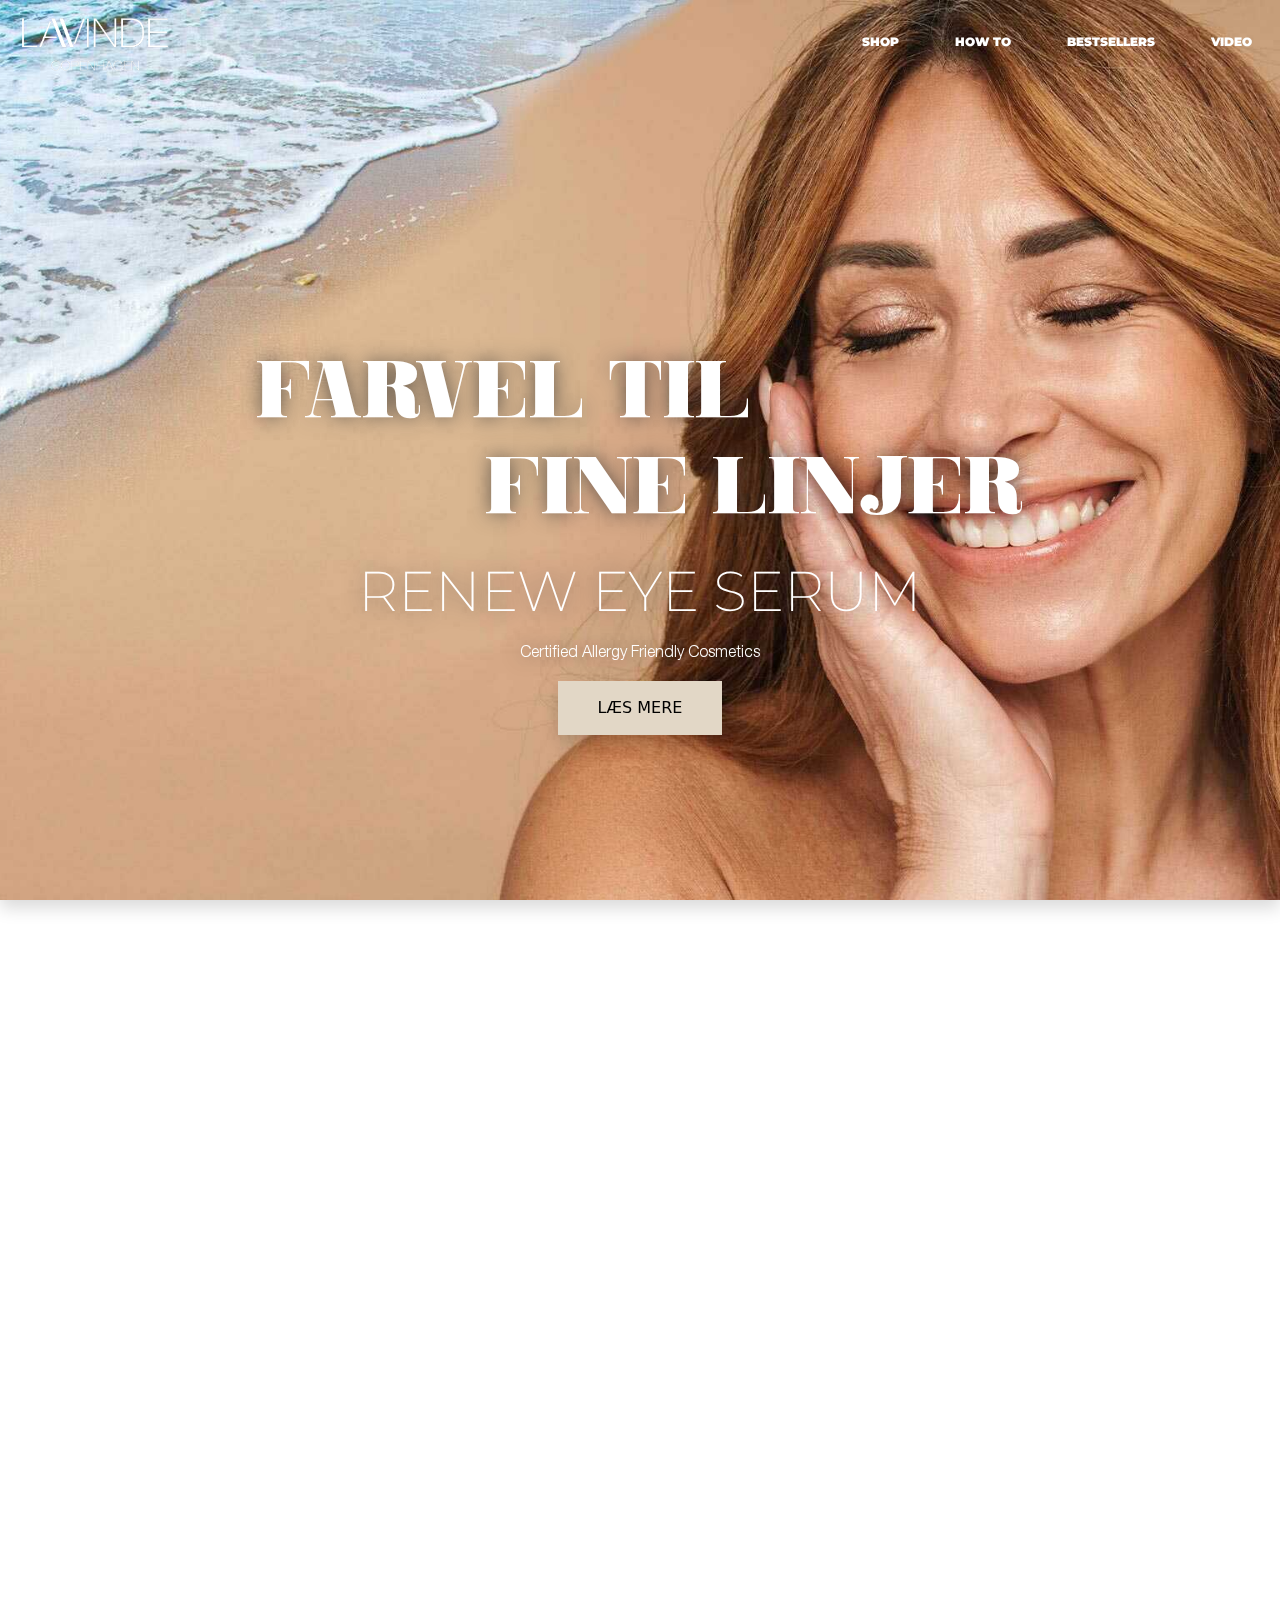
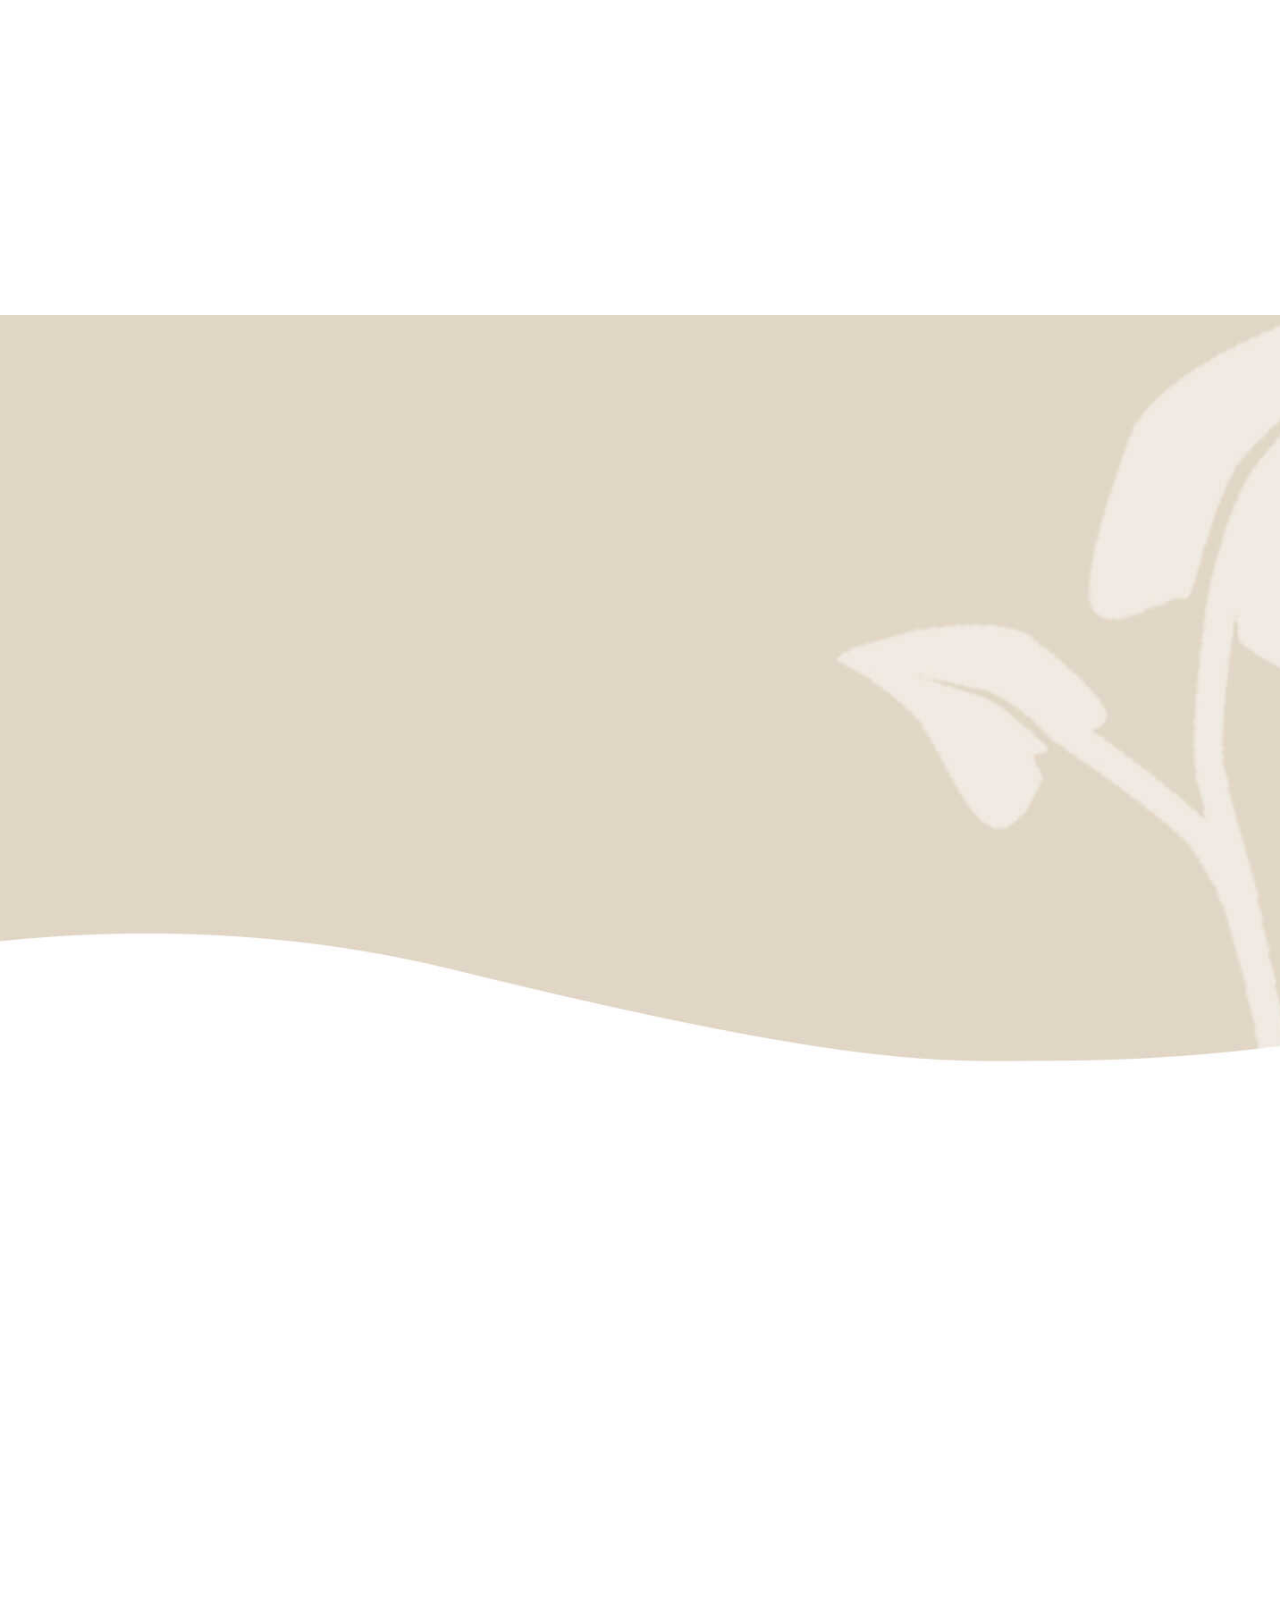
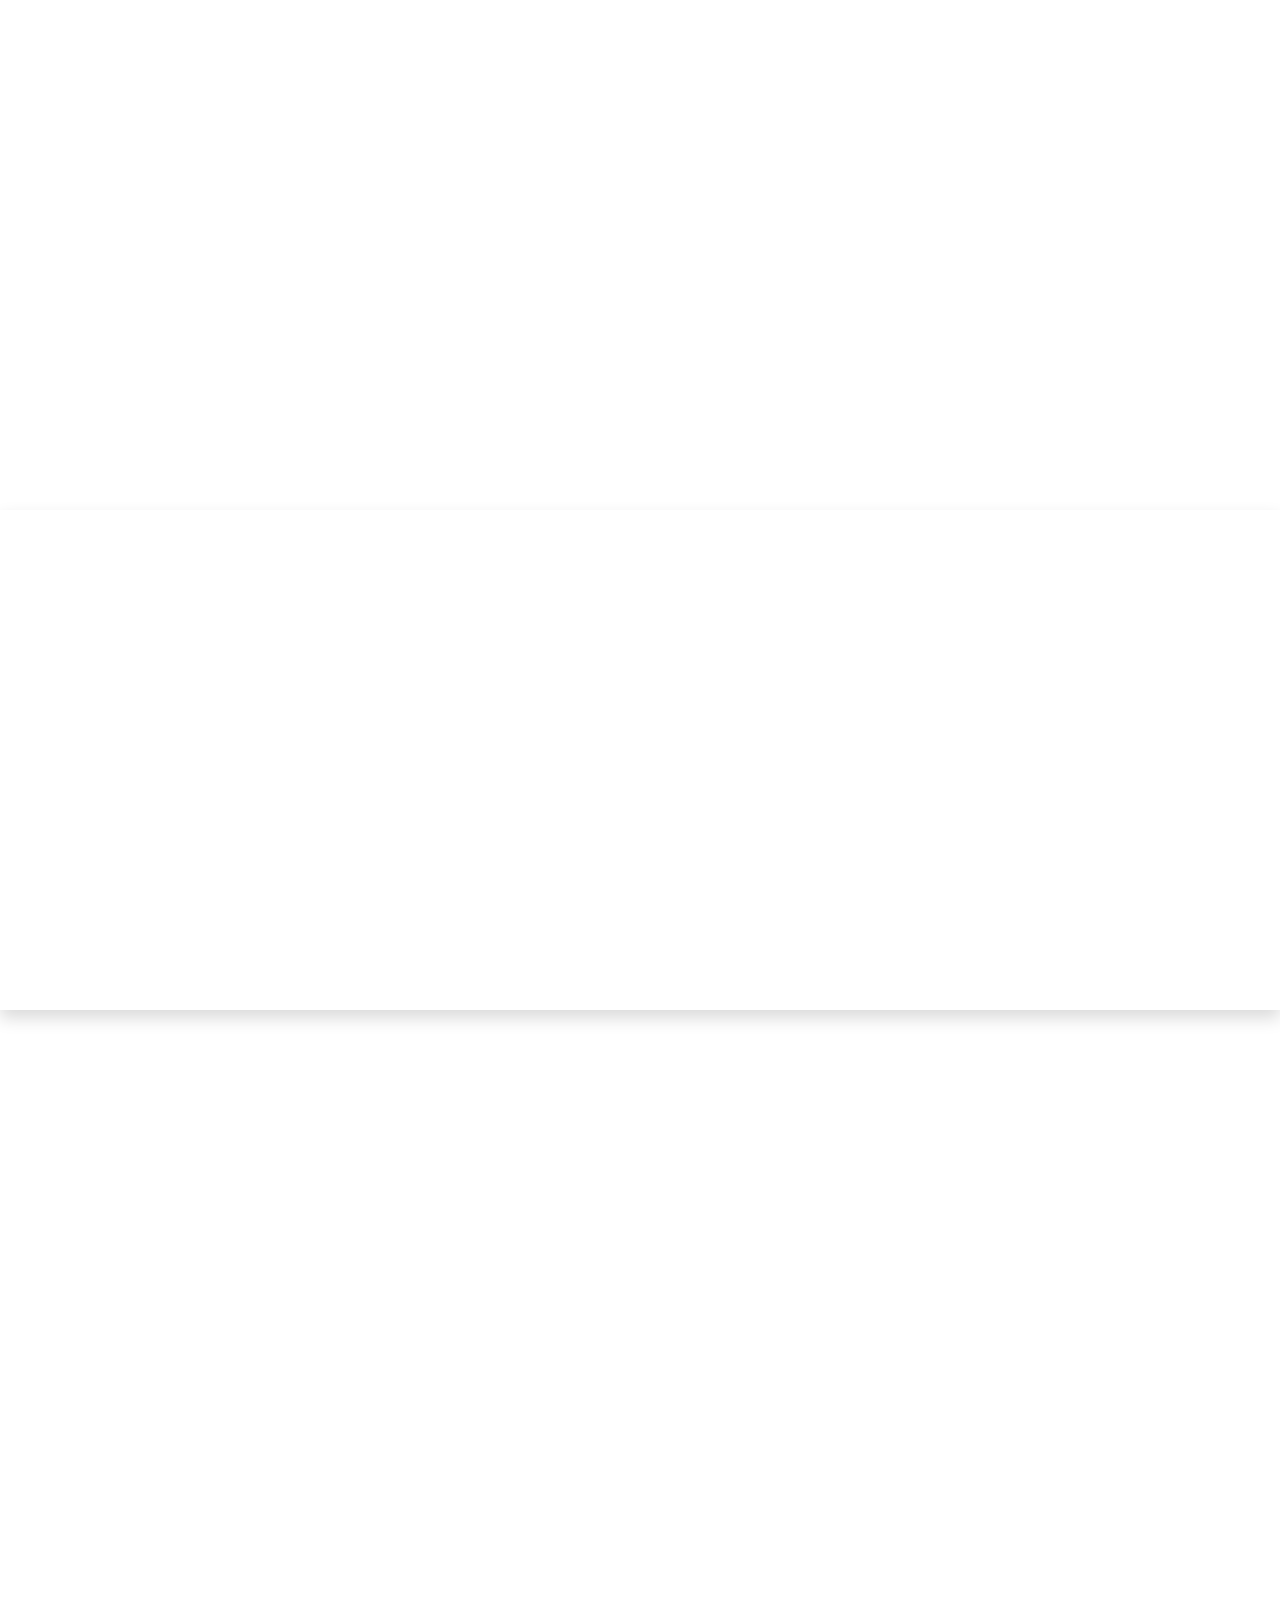
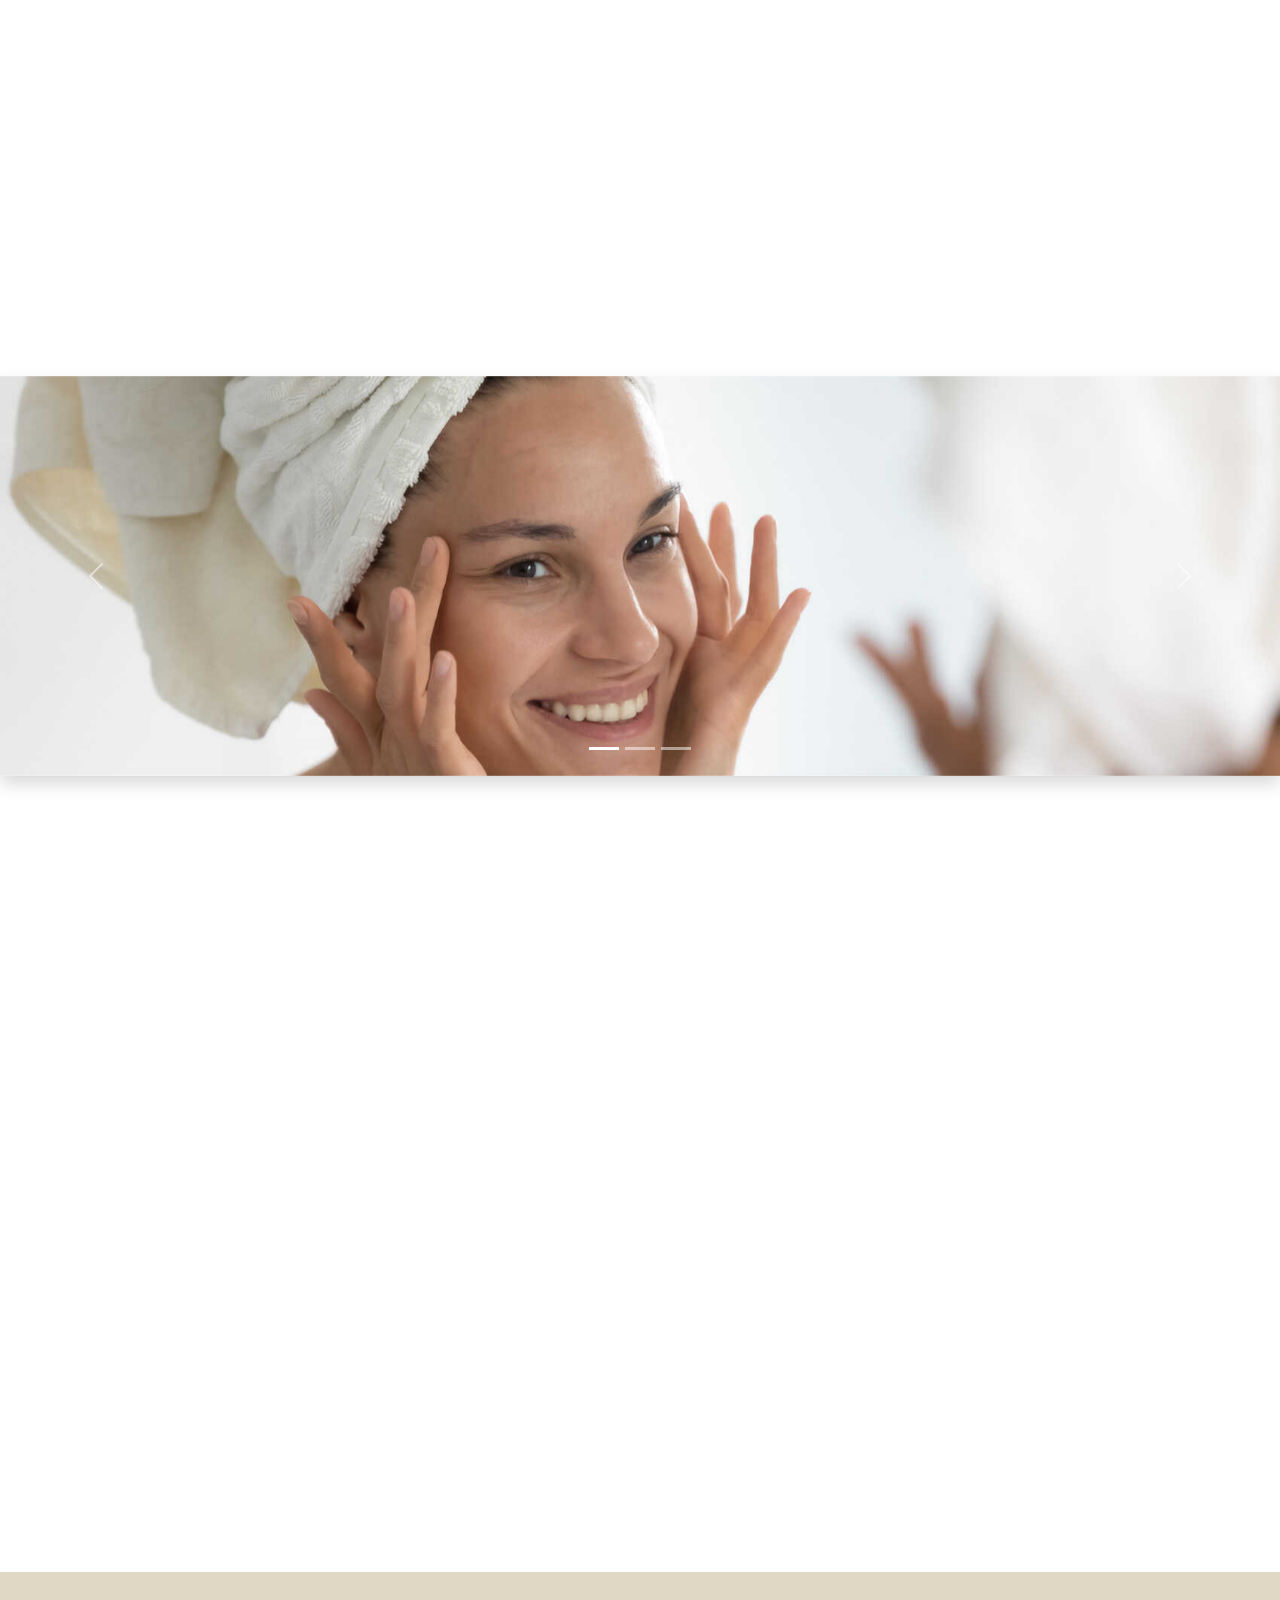
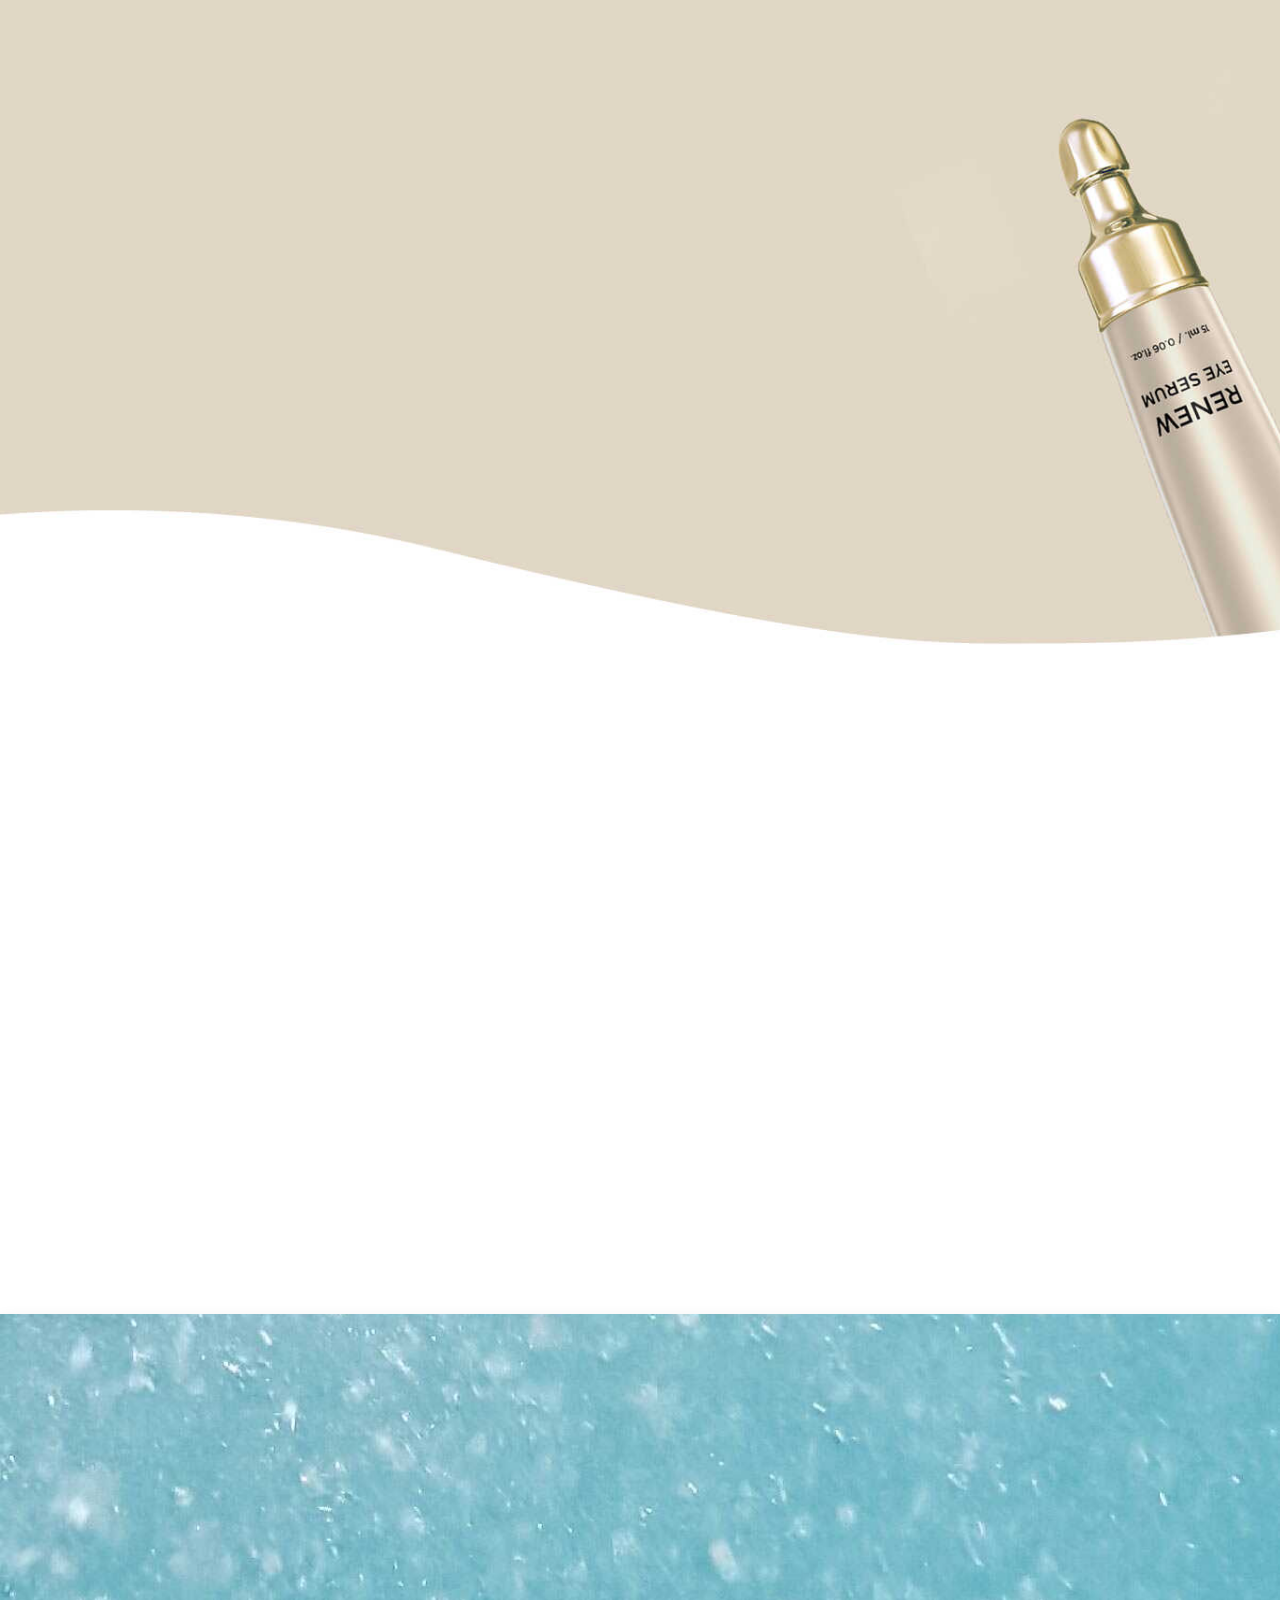
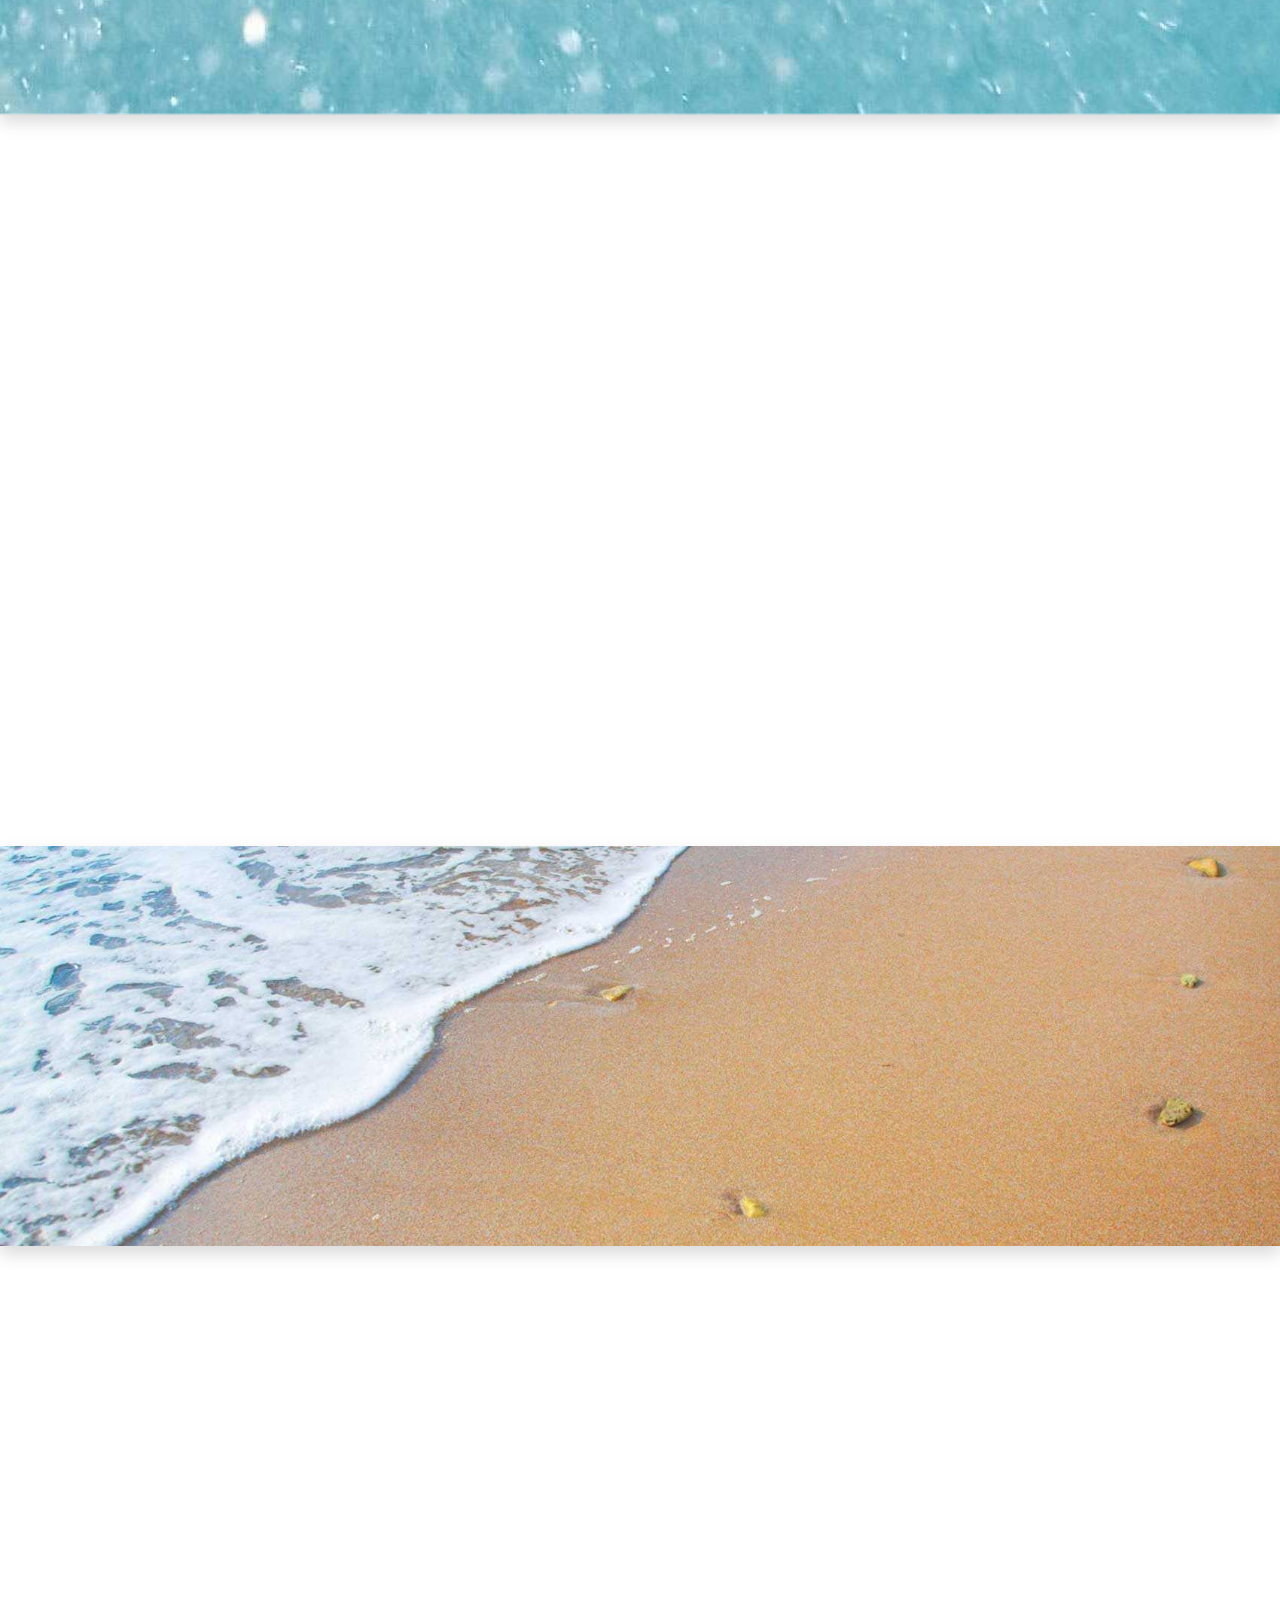
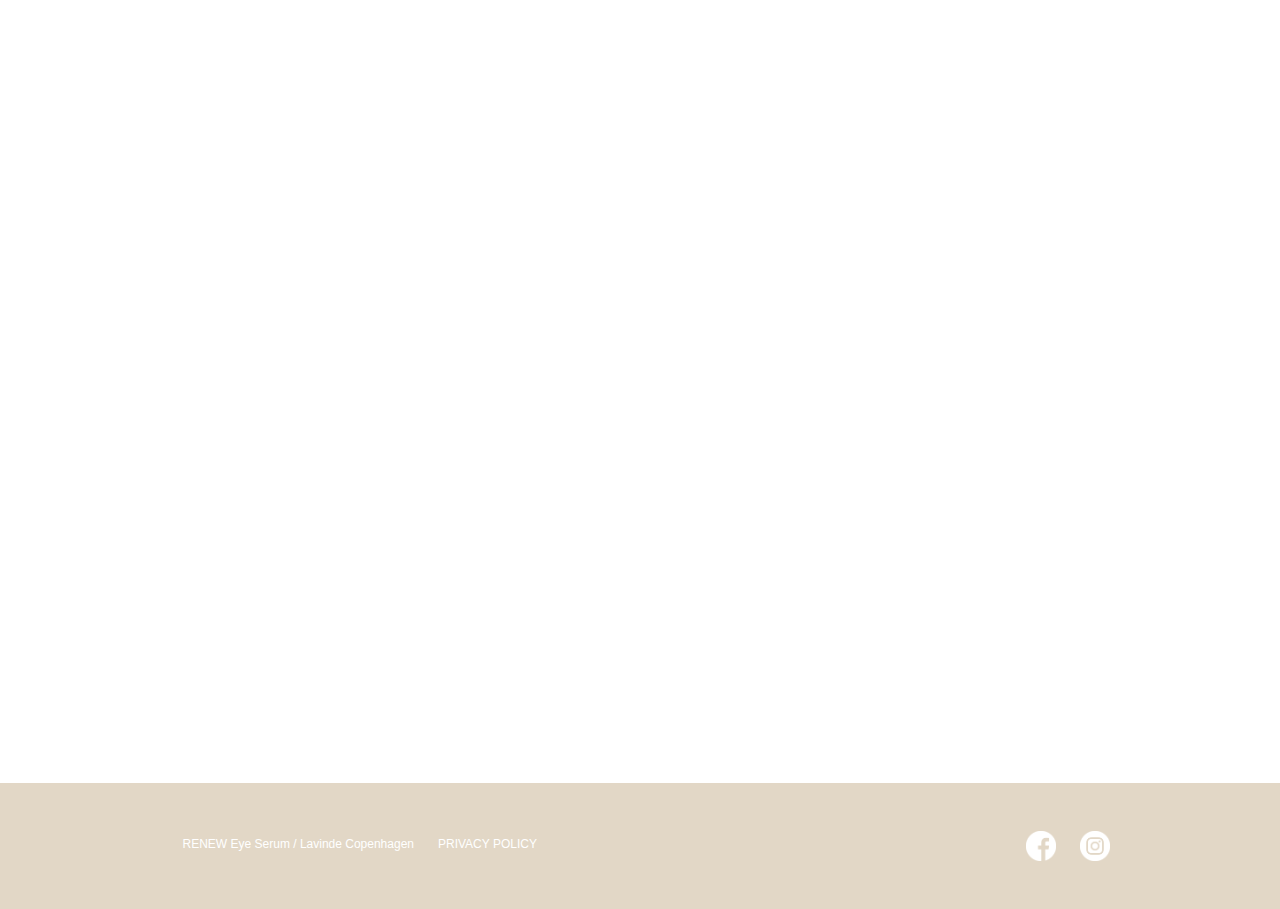
==== index.html @ 5d169a5a "SEO optimering" ====
<!doctype html>
<html lang="da">

<head>
	<meta charset="utf-8">
	<meta http-equiv="x-ua-compatible" content="ie=edge">
	<!--	meta titel, som er synlig på Google -->
	<title>RENEW Eye Serum - Verdens 1. allergivenlige øjencreme</title>
	<META NAME="ROBOTS" CONTENT="INDEX, FOLLOW">
	<!--	meta beskrivelse, som er synlig på Google -->
	<meta name="description" content="Start din morgenrutine med RENEW Eye Serum fra Lavinde Copenhagen. Køb serummet, der fjerner fine linjer og mørke rander under øjnene.">
	<meta name="keywords" content="RENEW Eye Serum er en allergivenlig øjencreme, der fjerner fine linjer og mørke rander">
	<meta name="author" content="gurlpower.dk">
	<meta name="viewport" content="width=device-width, initial-scale=1.0">

	<link rel="stylesheet" href="bs/css/bootstrap.min.css">
	<link rel="stylesheet" href="style.css">

	<!--   Emojies
				&#x1F331; (plante)
				&#x1F49B; (guld hjerte)
				&#x1F2728; (stjerne)
				&#x1F4A7; (dråbe)
				&#x1F3C6; (trofæ)
				-->

	<!--link til CSS animatoner -->
	<link href="https://unpkg.com/aos@2.3.1/dist/aos.css" rel="stylesheet">


	<!--    favicon    -->
	<link rel="apple-touch-icon" sizes="57x57" href="favicon/apple-icon-57x57.png">
	<link rel="apple-touch-icon" sizes="60x60" href="favicon/apple-icon-60x60.png">
	<link rel="apple-touch-icon" sizes="72x72" href="favicon/apple-icon-72x72.png">
	<link rel="apple-touch-icon" sizes="76x76" href="favicon/apple-icon-76x76.png">
	<link rel="apple-touch-icon" sizes="114x114" href="favicon/apple-icon-114x114.png">
	<link rel="apple-touch-icon" sizes="120x120" href="favicon/apple-icon-120x120.png">
	<link rel="apple-touch-icon" sizes="144x144" href="favicon/apple-icon-144x144.png">
	<link rel="apple-touch-icon" sizes="152x152" href="favicon/apple-icon-152x152.png">
	<link rel="apple-touch-icon" sizes="180x180" href="favicon/apple-icon-180x180.png">
	<link rel="icon" type="image/png" sizes="192x192" href="favicon/android-icon-192x192.png">
	<link rel="icon" type="image/png" sizes="32x32" href="favicon/favicon-32x32.png">
	<link rel="icon" type="image/png" sizes="96x96" href="favicon/favicon-96x96.png">
	<link rel="icon" type="image/png" sizes="16x16" href="favicon/favicon-16x16.png">
	<link rel="manifest" href="favicon/manifest.json">
	<meta name="msapplication-TileColor" content="#ffffff">
	<meta name="msapplication-TileImage" content="favicon/ms-icon-144x144.png">
	<meta name="theme-color" content="#ffffff">



	<!-- Global site tag (gtag.js) - Google Analytics -->
	<script async src="https://www.googletagmanager.com/gtag/js?id=G-P4QRXKHTQ9"></script>
	<script>
		window.dataLayer = window.dataLayer || [];

		function gtag() {
			dataLayer.push(arguments);
		}
		gtag('js', new Date());
		gtag('config', 'G-P4QRXKHTQ9');

	</script>



</head>

<body>



	<main class="container_fluid">

		<header>

			<nav class="navbar navbar-expand-md">
				<a class="navbar-brand" href="#splash"><img src="fotos/logo-hvid.png" alt="Lavinde Copenhagen logo" data-aos="zoom-in">
				</a>

				<button class="navbar-toggler navbar-dark" type="button" data-toggle="collapse" data-target="#myTogglerNav" aria-controls="myTogglerNav" aria-expanded="false" aria-label="Toggle navigation">
					<span class="navbar-toggler-icon"></span>
				</button>

				<div class="collapse navbar-collapse" id="myTogglerNav">
					<div class="navbar-nav ml-auto">
						<a class="nav-item nav-link" href="https://www.lavinde.com/shop">SHOP</a>
						<a class="nav-item nav-link" href="#step_1-3">HOW TO</a>
						<a class="nav-item nav-link" href="#bestsellers">BESTSELLERS</a>
						<a class="nav-item nav-link" href="#video-section">VIDEO</a>
					</div>
				</div>
			</nav>
		</header>

		<section id="splash" class="shadow">
			<div class="splash-foto">
				<div class="splash-text">
					<div class="display-1 overskrift text-left col-xl-12 col-lg-12 col-md-12 col-sm-12" data-aos="fade-right" data-aos-delay="400">FARVEL TIL</div>
					<div class="display-1 overskrift text-right col-xl-12 col-lg-12 col-md-12 col-sm-12" data-aos="fade-left" data-aos-delay="600">FINE LINJER </div>
					<div class="display-4 brandnavn text-center col-xl-12 col-lg-12 col-md-12 col-sm-12 my-3" data-aos="zoom-in" data-aos-delay="700">RENEW EYE SERUM</div>
					<p class="intro text-center col-xl-12 col-lg-12 col-md-12 col-sm-12 my-3" data-aos="zoom-in" data-aos-delay="800">Certified Allergy Friendly Cosmetics</p>
					<div class="d-flex justify-content-center">
						<a href="#ingredienser"><button class="btn btn-primary rounded-0 shadow m-auto" data-aos="zoom-in" data-aos-delay="900">LÆS MERE</button></a>
					</div>
				</div>
			</div>

			<a href="#ingredienser">
				<div id="splash_arrow" class="pulse"></div>
			</a>
		</section>


		<section id="ingredienser" class="container">
			<div class="display-4 my-5 text-center" data-aos="zoom-in">FÅ EN FORNYET SMUK GLØD</div>
			<div class="emballage pt-3 m-auto" data-aos="zoom-in">

				<h4 class="text-center box_right d-flex justify-content-start ml-5" data-aos="fade-right">OPSTRAMMER <br>HUDEN</h4>
				<h4 class="text-center box_left d-flex justify-content-end mr-5" data-aos="fade-left" data-aos-delay="200">FJERNER<br>FINE LINJER</h4>
				<h4 class="text-center box_right d-flex justify-content-start" data-aos="fade-right" data-aos-delay="400">dybdegående<br>fugt &#x1F4A7;</h4>
				<h4 class="text-center box_left d-flex justify-content-end mt-5" data-aos="fade-left" data-aos-delay="600">smuk fornyet <br>glød &#x2728;</h4>
				<h4 class="text-center box_right d-flex justify-content-start" data-aos="fade-right" data-aos-delay="800">Reducerer <br>hævelse og
					<br>rødme omkring <br>øjnene
				</h4>
				<h4 class="text-center box_left d-flex justify-content-end" data-aos="fade-left" data-aos-delay="1000">FJERNER MØRKE<br>
					RANDER</h4>
				<h4 class="text-center box_right d-flex justify-content-start ml-3 mt-3" data-aos="fade-right" data-aos-delay="1200">ALLERGIMÆRKET</h4>
			</div>
		</section>




		<section id="historien-bag-lavinde" class="container_fluid">
			<div class="col-12 p-5 text-center display-4" data-aos="zoom-in">FOR ET FRISKT LOOK</div>
			<section id="textboks_slogan" class="row container m-auto p-3" data-aos="zoom-in">
				<div class="col-xl-6 col-lg-6 col-md-6 col-sm-12 p-3">
					<p>Døjer du også med det som vi kalder fine linjer? Måske har du mørke rander under øjnene? Vi alle ældes med alderen og oplever tit tør og irriteret hud under øjnene. Vi får tyndere og finere hud, jo mere vi ældes, som vi skal huske at pleje.

						RENEW Eye Serum fra Lavinde Copenhagen er den perfekte øjencreme til dig, der ønsker at korrigerer misfarvninger i huden omkring øjnene. Øjencremen giver en synlig lysning af øjenområdet, samtidig med at den tilfører let fugt til huden, der efterlades med et mere friskt og veludhvilet look.

						<br><br>Lad RENEW fjerne de fine linjer og mørke spor med dens fugtgivende ingredienser, som havets bølger, der fjerner aftryk i sandet. Oplev en fornyelse uden lige og se tegnene på aldring blive udvisket.


					</p>
				</div>
				<div class="text2 col-xl-6 col-lg-6 col-md-6 col-sm-12 p-3 animate__animated animate__fadeIn">
					<p>Ønsker du at gå dagen i møde med et friskt og veludhvilet look, så gør RENEW Eye Serum en del af din morgen- eller aftenrutine. Den nærende øjencreme sørger for, at du kommer misfarvninger og mørke rander til livs for et velplejet og fornyet look.
						<br><br>RENEW Eye Serum er beriget med glycerin, der tilfører let fugt og næring til huden. Derudover er cremen beriget med proteiner, der øger blodcirkulationen og dermed modvirker mørke rander under øjnene, imens et miks af aktive ingredienser har en lysnende virkning på huden. RENEW Eye Serum er desuden godkendt af Allergy Danmark samt fri for parabener, så du trygt kan benytte øjencremen uanset om du er gravid, ung eller moden - Lavinde Copenhagens produker kan bruges af alle i alle aldre.
					</p>
				</div>
			</section>
		</section>



		<section id="step_1-3" class="container row m-auto py-5">
			<h2 class="col-12 pt-5 text-center display-4" data-aos="fade-in">HOW TO</h2>

			<div class="card p-5 my-5 text-center col-xl-4 col-lg-4 col-md-6 col-sm-12" data-aos="fade-up">
				<h2 class="card-text step">STEP 1</h2>
				<img src="fotos/makeupremover.jpg" alt="Refreshing Makeup remover Lavinde Copenhagen" class="shadow">
				<div class="card-body">
					<p class="card-text">Sørg først for at rense dit ansigt. Brug vores REFRESHING Eye Makeup Remover for det bedste resultat. Sørg for, at din hud er tør, inden du påfører RENEW Eye Serum.</p>
				</div>
				<a href="https://www.lavinde.com/Shop/refreshing_150ml" class="btn btn-primary rounded-0 shadow">LÆS MERE HER</a>
			</div>


			<div class="card p-5 my-5 text-center col-xl-4 col-lg-4 col-md-6 col-sm-12" data-aos="fade-up" data-aos-delay="400">
				<h2 class="card-text step">STEP 2</h2>
				<img src="fotos/serum.jpg" alt="Renew Eye serum Lavinde Copenhagen" class="shadow">
				<div class="card-body">
					<p class="card-text">Start med at påføre serummet i et tyndt lag i indre hjørne af din hud under øjnene og smør cremen langs øjet. Giv derefter din hud 5 minutter til at absorbere serummet, inden du fortsætter med dine daglige rutiner.</p>
				</div>
				<a href="https://www.lavinde.com" class="btn btn-primary rounded-0 shadow">LÆS MERE HER</a>
			</div>


			<div class="card p-5 my-5 text-center col-xl-4 col-lg-4 col-md-6 col-sm-12" data-aos="fade-up" data-aos-delay="800">
				<h2 class="card-text step">STEP 3</h2>
				<img src="fotos/eyelashserum.jpg" alt="Hyped eyelash serum Lavinde Copenhagen" class="shadow">
				<div class="card-body">
					<p class="card-text">Tilføj vores prisvindende HYPED Eyelash Serum til dine vippelinjer for stærke sunde lange vipper. De aktive ingredienser hjælper desuden med at berolige øjenlågene og bidrager med vigtige vitaminer og mineraler, så dine vipper stråler af sundhed. &#x1F3C6;</p>
				</div>
				<a href="https://www.lavinde.com/Shop/hyped-eyelash-serum-4ml" class="btn btn-primary rounded-0 shadow">LÆS MERE HER</a>
			</div>
		</section>




		<section id="hav" class="container_fluid my-5">
			<video playsinline autoplay loop controls muted id="havvideo" class="video shadow">
				<source src="videoer/hav.mp4" type="video/mp4">
			</video>
		</section>





		<section id="bestsellers" class="container row m-auto">
			<h2 class="col-12 p-5 text-center display-4" data-aos="fade-in">BESTSELLERS</h2>

			<div class="card text-center col-xl-4 col-lg-4 col-md-6 col-sm-6" data-aos="fade-up">
				<img class="static" src="fotos/Beyond.jpg" alt="Beyond Volume and Curl Mascara Lavinde Copenhagen"><img class="active rounded-0" src="gif/Beyond.gif" alt="Beyond Volume and Curl Mascara Lavinde">
				<div class="card-body">
					<h3 class="card-text">BEYOND VOLUME AND CURL MASCARA</h3>
					<p class="card-text">DKK 195</p>
					<a href="https://www.lavinde.com/Shop/beyond" class="btn btn-primary rounded-0 shadow">KØB NU</a>
				</div>
			</div>

			<div class="card text-center col-xl-4 col-lg-4 col-md-6 col-sm-6" data-aos="fade-up" data-aos-delay="400">
				<img class="static" src="fotos/Hyped.jpg" alt="Hyped Eyelash Serum Lavinde Copenhagen"><img class="active rounded-0" src="gif/Hyped.gif" alt="Hyped Eyelash Serum Lavinde Copenhagen">
				<div class="card-body">
					<h3 class="card-text">HYPED EYELASH SERUM</h3>
					<p class="card-text">DKK 500</p>
					<a href="https://www.lavinde.com/Shop/hyped-eyelash-serum-4ml" class="btn btn-primary rounded-0 shadow">KØB NU</a>
				</div>
			</div>

			<div class="card text-center col-xl-4 col-lg-4 col-md-6 col-sm-6" data-aos="fade-up" data-aos-delay="800">
				<img class="static" src="fotos/Refreshing.jpg" alt="Refreshing Eye makeup remover Lavinde Copenhagen"><img class="active rounded-0" src="gif/Refreshing.gif" alt="Refreshing Eye makeup remover Lavinde Copenhagen">
				<div class="card-body">
					<h3 class="card-text">REFRESHING MAKEUP REMOVER</h3>
					<p class="card-text">DKK 110</p>
					<a href="https://www.lavinde.com/Shop/refreshing_150ml" class="btn btn-primary rounded-0 shadow">KØB NU</a>
				</div>
			</div>

		</section>


		<section id="carousel" class="container_fluid shadow">
			<div id="carouselExampleIndicators" class="carousel slide" data-ride="carousel">
				<ol class="carousel-indicators">
					<li data-target="#carouselExampleIndicators" data-slide-to="0" class="active"></li>
					<li data-target="#carouselExampleIndicators" data-slide-to="1"></li>
					<li data-target="#carouselExampleIndicators" data-slide-to="2"></li>
				</ol>
				<div class="carousel-inner">
					<div class="carousel-item active">
						<img src="fotos/morgenrutine.jpg" class="d-block w-100" alt="Deltag i vores event i Magasin">
						<div class="carousel-caption d-none d-md-block" data-aos="zoom-in">
							<div class="display-4 mb-5">HVORDAN SER DIN MORGENRUTINE UD?</div>
							<h4 class="mb-5">Del din rutine med os på Instagram</h4>
							<a class="btn btn-primary rounded-0 p-3 mb-5 shadow" href="https://www.instagram.com/renewlavinde" role="button">GÅ TIL INSTAGRAM</a>
						</div>
					</div>
					<div class="carousel-item event">
						<img src="fotos/event-magasin.jpg" class="d-block w-100" alt="Deltag i vores event i Magasin">
						<div class="carousel-caption d-none d-md-block" data-aos="zoom-in">
							<div class="display-4 mb-5">DELTAG I VORES EVENT</div>
							<h4 class="mb-5">Magasin d. 05-10-20 og få rådgivning</h4>
							<a href="https://facebook.com" class="btn btn-primary rounded-0 shadow m-auto">DELTAG HER</a>
						</div>
					</div>
					<div class="carousel-item">
						<img src="fotos/forhandler.jpg" class="d-block w-100" alt="Find din forhandler">
						<div class="carousel-caption d-none d-md-block" data-aos="zoom-in">
							<div class="display-4 mb-5">FIND DIN FORHANDLER</div>
							<h4 class="mb-5">Lavinde Copenhagen forhandles blandt andet i Magasin, Matas, Nicehair</h4>
							<a href="https://lavinde.com/forhandler" class="btn btn-primary rounded-0 shadow m-auto">FIND DIN FORHANDLER</a>
						</div>
					</div>
				</div>
				<a class="carousel-control-prev" href="#carouselExampleIndicators" role="button" data-slide="prev">
					<span class="carousel-control-prev-icon" aria-hidden="true"></span>
					<span class="sr-only"></span>
				</a>
				<a class="carousel-control-next" href="#carouselExampleIndicators" role="button" data-slide="next">
					<span class="carousel-control-next-icon" aria-hidden="true"></span>
					<span class="sr-only"></span>
				</a>
			</div>
		</section>



		<section id="3-boxes" class="container row m-auto py-5">

			<div class="card pic1 col-xl-4 col-lg-4 col-md-4 col-sm-12" data-aos="fade-right">
				<video class="embed-responsive embed-responsive-1by1 shadow" playsinline autoplay loop controls muted>
					<source src="videoer/sand-walk.mp4" type="video/mp4" />
				</video>
			</div>

			<div class="card text p-5 text-center col-xl-4 col-lg-4 col-md-4 col-sm-12 shadow" data-aos="fade-up">
				<h3>REFRESHING</h3>
				<h3>MOISTURIZING</h3>
				<h3>COOLING</h3>
			</div>

			<div class="card pic3 col-xl-4 col-lg-4 col-md-4 col-sm-12" data-aos="fade-left">
				<img src="fotos/eyecream.jpg" alt="Renew eye serum fjerner mørke rander" class="shadow">
			</div>
		</section>



		<section id="before-and-after">
			<div class="container row m-auto py-5">
				<div class="img-comp-container col-xl-6 col-lg-6 col-md-8 col-sm-12" data-aos="fade-right">
					<div class="img-comp-img">
						<img src="fotos/after.jpg" width="400" height="400" alt="efter foto efter brug af RENEW eye serum">
					</div>
					<div class="img-comp-img img-comp-overlay">
						<img src="fotos/before.jpg" width="400" height="400" alt="før foto efter brug af RENEW eye serum">
					</div>
				</div>


				<div class="bulletpoints col-xl-6 col-lg-6 col-md-4 col-sm-12 m-auto pt-3" data-aos="fade-left">
					<h2>RENEW Eye Serum</h2>
					<p class="mt-5">/ Allergivenligt produkt <br><br>
						/ Produkt der giver resultater<br><br>
						/ Højt indhold af aktive ingredienser<br><br>
						/ Klinisk dokumenterede ingredienser<br><br>
						/ Produkt i smukt nordisk design<br><br></p>
					<p>Vejl. udsalgspris: kr. 500,00</p>

					<a href="https://lavinde.com" class="btn btn-primary rounded-0 mt-5 shadow">KØB NU</a>
				</div>
			</div>
		</section>




		<section id="testimonials" class="container row m-auto">

			<div class="card p-5 my-5 text-center col-xl-4 col-lg-4 col-md-6 col-sm-12" data-aos="fade-up">
				<img src="fotos/quote.jpg" alt="anmeldelse af Renew eye serum">
				<p class="card-text">Lavinde har virkelig gode produkter. Jeg har endelig fundet en mascara er nem at arbejde med og giver er flot resultat. Makeup fjerneren er mild og lækker og efterlader huden blød. Det bedste er dog at det er fri for farlige kemikalier noget jeg med god samvittighed tør bruge &#x1F331;</p>
				<h3 class="card-name">- TINA, 47 ÅR</h3>
			</div>


			<div class="card p-5 my-5 text-center col-xl-4 col-lg-4 col-md-6 col-sm-12" data-aos="fade-up" data-aos-delay="400">
				<img src="fotos/quote.jpg" alt="anmeldelse af Renew eye serum">
				<p class="card-text">Jeg forsøgte en masse forskellige øjencremer og var for det meste skuffet over resultaterne. Men et par dage efter at jeg begyndte at bruge dette serum, bemærkede jeg, at huden omkring mine øjne er mere smidig, og fine linjer, der begyndte at danne mig og irriterede mig, blev 50% mindre synlige. Det er et godt resultat. Wow!</p>
				<h3 class="card-name">- AMALIE, 26 ÅR</h3>
			</div>


			<div class="card p-5 my-5 text-center col-xl-4 col-lg-4 col-md-6 col-sm-12" data-aos="fade-up" data-aos-delay="600">
				<img src="fotos/quote.jpg" alt="anmeldelse af Renew eye serum">
				<p class="card-text">Jeg har mørke cirkler og efter 1 eller 2 applikationer kunne jeg ikke tro forskellen! Mine øjne ser drastisk bedre ud. Mine døtre var forbløffet over. De begyndte at bruge det også. De får også hurtige resultater. Så taknemmelig for dette produkt! &#x1F49B; &#x1F49B; &#x1F49B;</p>
				<h3 class="card-name">DORTE, 55 ÅR</h3>
			</div>
		</section>



		<section id="certified" class="container_fluid my-5 shadow">
			<div class="certified-foto d-flex flex-wrap align-content-center">
				<div class="container row m-auto" data-aos="fade-in">
					<img src="fotos/allergy.png" alt="Asthma Allergy Nordic" class="col-xl-3 col-lg-3 col-md-6 col-sm-6 col-xs-6 m-auto">
					<img src="fotos/DBA18.png" alt="Danish Beauty Award 2018" class="col-xl-3 col-lg-3 col-md-6 col-sm-6 col-xs-6 m-auto">
					<img src="fotos/ScandinavianAward.png" alt="Scandinavian Global Awards 2019" class="col-xl-3 col-lg-3 col-md-3 col-sm-6 col-xs-6 m-auto">
					<img src="fotos/DBA20.png" alt="Dansih Beauty Award 2020" class="col-xl-3 col-lg-3 col-md-6 col-sm-6 col-xs-6 m-auto">
				</div>
			</div>
		</section>

		<section id="video-section" class="container row pt-5 m-auto">
			<div class="textbox p-5 mt-5 col-xl-6 col-lg-6 col-md-12 col-sm-12 shadow" data-aos="fade-right">
				<h3 class="text-center mb-5">VERDENS FØRSTE ALLERGICERTIFICERET EYE SERUM</h3>
				<p>RENEW Eye Serum forskønner øjet med et enkelt strøg, og er baseret på de reneste råvarer. Serummet har et højt indhld af aktive ingredienser, som fugtgiver og blødgører huden.
					<br><br>
					Lavinde Copenhagens produkter er i smukt nordisk design, indeholder naturlige uparfumeret ingredienser og flere af vores produkter er verdens første allergicertifierede i markedet.
				</p>
			</div>
			<div class="youtubevideo col-xl-6 col-lg-6 col-md-12 col-sm-12" data-aos="fade-left">
				<iframe title="RENEW Eye serum - Certified Allergy Friendly Cosmetics" src="https://www.youtube.com/embed/TxPrvPshb80" allowfullscreen class="shadow"></iframe>
			</div>


		</section>


		<section id="tilmeld-nyhedsbrev" class="container_fluid">
			<div class="nyhedsbrev_foto my-5 shadow m-auto">
				<div class="text-center p-5 container" data-aos="zoom-in">
					<div class="display-4">TILMELD NYHEDSBREV<br> OG SPAR 15% PÅ DIT KØB</div>
					<h4 class="mt-5">Tilmeld dig vores nyhedsbrev og modtag en rabatkode til dit næste køb.</h4>

					<!-- Begin Mailchimp Signup Form -->
					<div class="col-12 text-center pt-5">
						<link href="//cdn-images.mailchimp.com/embedcode/horizontal-slim-10_7.css" rel="stylesheet" type="text/css">
						<div id="mc_embed_signup">
							<form action="https://noirgraphic.us8.list-manage.com/subscribe/post?u=ed21d18ebbee6748d9cea7d27&amp;id=82d1b007ba" method="post" id="mc-embedded-subscribe-form" name="mc-embedded-subscribe-form" class="validate" target="_blank" novalidate>
								<div id="mc_embed_signup_scroll">
									<label>
										<input type="email" value="" name="EMAIL" class="email" id="mce-EMAIL" placeholder="DIN EMAIL" required>
										<!-- real people should not fill this in and expect good things - do not remove this or risk form bot signups-->
										<div style="position: absolute; left: -5000px;" aria-hidden="true"><input type="text" name="b_ed21d18ebbee6748d9cea7d27_82d1b007ba" tabindex="-1" value=""></div>
										<div class="clear"><input type="submit" value="tilmeld" name="subscribe" id="mc-embedded-subscribe" class="button shadow"></div>
									</label>
								</div>
							</form>
						</div>
					</div>
					<!--End mc_embed_signup-->
				</div>
			</div>


		</section>

		<section id="insta" class="col-12 container m-auto text-center" data-aos="fade-up">
			<div class="display-4">FIND OS PÅ INSTAGRAM</div>
			<p class="mt-5">Tag @lavindecph og del din Lavinde Copenhagen-oplevelse med os og dine nærmeste på Instagram.</p>
			<div class="posts row m-auto py-5">
				<div class="col-4"><a href="https://www.instagram.com/p/CIGJSkNAvTN/?utm_source=ig_web_copy_link"><img src="fotos/step1.jpg" class="shadow" alt="how to step 1-3"></a></div>
				<div class="col-4"><a href="https://www.instagram.com/p/CIGJQP8gZtf/?utm_source=ig_web_copy_link"><img src="fotos/hav.jpg" class="shadow" alt="havet"></a></div>
				<div class="col-4"><a href="https://www.instagram.com/p/CIGJVJrANnc/?utm_source=ig_web_copy_link"><img src="fotos/testimonial.jpg" class="shadow" alt="anmeldelse Lavinde Copenhagen"></a></div>
				<div class="col-4"><a href="www.instagram.com"><img src="fotos/eyecream.jpg" class="shadow" alt="RENEW Eye Serum"></a></div>
				<div class="col-4"><a href="https://www.instagram.com/p/CIGJXy5ASGM/?utm_source=ig_web_copy_link"><img src="fotos/indhold.jpg" class="shadow" alt="RENEW Eye Serum"></a></div>
				<div class="col-4"><a href="https://www.instagram.com/p/CIGJWizgbC2/?utm_source=ig_web_copy_link"><img src="fotos/Renew.jpg" class="shadow" alt="RENEW Eye Serum"></a></div>
			</div>
		</section>


		<footer class="row py-5 some">
			<div class="col-4 text-right">
				<a href="#splash">RENEW Eye Serum / Lavinde Copenhagen</a>
			</div>
			<div class="col-4 text-left">
				<a href="privacy_policy.html">PRIVACY POLICY</a>
			</div>
			<div class="col-2 text-right">
				<a href="https://www.facebook.com/Lavindecph">
					<img src="fotos/facebook.png" alt="facebook"></a>
			</div>
			<div class="col-2 text-left">
				<a href="https://www.instagram.com/reneweyeserum/">
					<img src="fotos/insta.png" alt="instagram"></a>
			</div>
		</footer>
	</main>




	<!--    min egen js   -->
	<script src="scripts.js"></script>


	<!--	jquery script-->
	<script src="bs/js/jquery.slim.js"></script>


	<!--    Bootstrap script version 5.0-->
	<script src="bs/js/bootstrap.min.js"></script>




	<!--Animationer AOS -->
	<script src="https://unpkg.com/aos@2.3.1/dist/aos.js"></script>


	<script>
		AOS.init({
			duration: 1200,
		})

	</script>


	<!--Bootstrap Javascript link -->

	<script src="https://cdn.jsdelivr.net/npm/bootstrap@4.5.3/dist/js/bootstrap.bundle.min.js" integrity="sha384-ho+j7jyWK8fNQe+A12Hb8AhRq26LrZ/JpcUGGOn+Y7RsweNrtN/tE3MoK7ZeZDyx" crossorigin="anonymous"></script>


	<script>
		//Menu skifter transparent til farve ved scroll

		$(document).ready(function() {
			$(window).scroll(function() {
				var scroll = $(window).scrollTop();
				if (scroll > 900) {
					$("header").css("background", "rgba(226, 215, 198, 0.73)");
				} else {
					$("header").css("background", "transparent");
				}
			})
		})

	</script>

</body>

</html>
---- style.css ----
/***LAVINDE COPENHAGEN KODE***/

/**fonte**/

@import url('https://fonts.googleapis.com/css2?family=Montserrat:wght@300&display=swap');

@font-face {
	font-family: 'helvetica';
	src: url('font/HelveticaNeue-Light.woff2') format('woff2'), url('font/HelveticaNeue-Light.woff') format('woff');
	font-weight: normal;
	font-style: normal;
	font-display: swap;
}

@font-face {
	font-family: 'Ganton';
	src: url('font/Ganton.woff2') format('woff2'), url('font/Ganton.woff') format('woff');
	font-weight: normal;
	font-style: normal;
	font-display: swap;
}

h1,
h2,
h3,
h4,
ul {
	font-family: 'Montserrat', sans-serif;
	text-transform: uppercase;
	font-weight: 300 !important;
}

.overskrift,
.display-1 {
	font-family: 'Ganton' !important;
}

.display-2,
.display-3,
.display-4 {
	font-weight: 200;
	color: #333333;
	font-family: 'Montserrat', sans-serif;
	text-transform: uppercase;
}

p {
	font-family: 'helvetica', sans-serif;
	font-size: 16px;
}

h1 {
	font-size: 100px;
}

h2 {
	font-size: 40px
}

h3 {
	font-size: 25px;
}

h4 {
	font-size: 18px;
}

ul,
a {
	font-size: 12px !important;
}

#tilmeld-nyhedsbrev .display-4,
#tilmeld-nyhedsbrev h4,
#carousel .display-4,
#carousel h4 {
	text-shadow: 0px 0px 20px rgba(81, 81, 81, 0.91);
	color: white;
	font-weight: 900;
}


#splash .display-4 {
	color: white;
}


header img,
#splash img,
#ingredienser img,
#historien-bag-lavinde img,
#step_1-3 img,
#bestsellers img,
#carousel img,
#3-boxes img,
#before-and-after img,
#testimonials img,
#certified img,
#video-section img,
#tilmeld-nyhedsbrev img,
#insta img,
footer img {
	width: 100%;
	height: auto;
}

/***links***/

a,
ul {
	text-decoration: none;
	hyphens: auto;
}

a:hover,
ul:hover {
	color: white;
}

header a:hover {
	color: gray !important;

}

/***baggrundsfarver***/

.container_fluid {
	background-color: white;
}

header {
	background-color: transparent;
}

footer {
	background-color: #E2D7C6;
}

/*afsnitsdeling mellem sektionerne*/


#ingredienser {
	margin-top: 100px;
	margin-bottom: 150px;
}

#carousel,
#tilmeld-nyhedsbrev {
	margin-top: 150px;
	margin-bottom: 150px;
}

#before-and-after {
	margin-top: 150px;
	margin-bottom: 50px;
}

.logo {
	height: 100px;
	width: auto;
}


/***knapper***/

.button,
.btn {
	text-decoration: none;
	color: black;
	text-transform: uppercase;
	transition: all 0.2s ease;
	cursor: pointer;
	margin: auto;
	padding: 15px 40px;
	background-color: #E2D7C6 !important;
	border: none !important;
	vertical-align: middle;
	text-align: center;
	z-index: 100;
}

a {
	z-index: 100;
}

.button:focus,
.button:active,
.button:focus-within {
	outline: 0;
}

.button:hover,
.btn:hover {
	background-color: #E2D7C6;
	color: white !important;
	text-decoration: none;
}

a:hover,
.btn:hover,
.button:hover {
	transform: scale(1.2);
}

/*****menu****/
header {
	position: fixed;
	top: 0;
	width: 100%;
	z-index: 999;
}

nav a {
	font-weight: 900;
	font-family: 'Montserrat', sans-serif
}

nav img {
	width: 150px;
	height: auto;
	margin-left: 20px;
}

.nav-link {
	color: white !important;
	font-size: 12px;
}

.nav-link {
	margin: 0px 20px;
}




/**splash header **/

.splash-foto {
	background-image: url(fotos/splash3.jpg);
	background-size: cover;
	width: 100vw;
	height: 900px;
	background-position: center;
	overflow: hidden;
}

#splash {
	overflow: hidden;
}

.splash-text {
	margin: 350px 35vw 0vw 20vw;
	color: white;
	text-shadow: 0px 0px 20px rgba(51, 51, 51, 0.71);
}

#splash {
	margin: 0px;
}

#splash .btn {
	margin-left: 270px;
	margin-top: 50px;
}

/***pil ned på splash***/

#splash_arrow {
	background-image: url(fotos/hvid_pil.svg);
	width: 45px;
	height: 25px;
	background-size: 100%;
	position: absolute;
	z-index: 1;
	top: 855px;
	left: 47%;
}


/***body***/

body {
	overflow-x: hidden;
}

html {
	overflow-x: hidden;
}


/*hav*/

#hav {
	display: block;
}

#havvideo {
	height: 500px;
	width: 100%;

}

#hav .video {
	object-fit: cover;
	object-position: 100% 20%;
}

/***Nyhedsbrev sign up**/


#mc_embed_signup .button {
	color: black !important;
	background-color: #E2D7C6 !important;
	border-radius: 0px !important;
}

.nyhedsbrev_foto {
	background-image: url(fotos/wave3.jpg);
	background-size: cover;
	width: 100vw;
	height: 400px;
	position: relative;
	background-position: center;
	overflow: hidden;
	background-attachment: fixed;
}

/*certified */
.certified-foto {
	background-image: url(fotos/hav.jpg);
	background-size: cover;
	width: 100%;
	height: 400px;
	position: relative;
	background-position: center;
	overflow: hidden;
	background-attachment: fixed;
}

.certified-foto img {
	height: 230px;
	padding: 20px;
	width: auto;
}



/***STEP 1-3****/


#step_1-3 img {
	width: 100%;
}

.card {
	border: white !important;
}

.step {
	font-family: 'ganton';
	color: #E2D7C6;
}



/****historien-bag-lavinde***/

#historien-bag-lavinde {
	background-image: url(fotos/spire-baggrund-2.jpg);
	background-size: cover;
	width: 100%;
	height: 800px;
	background-position: center;
	overflow: hidden;

}


/**before and after**/


#before-and-after {
	/*	background-color: #E2D7C6; */
	background-image: url(fotos/renew-eyeserum-uden-prop.jpg);
	background-size: cover;
	width: 100%;
	height: 700px;
	background-position: center;
	overflow: hidden;
}

#before-and-after h2 {
	color: #333333;
}

* {
	box-sizing: border-box;
}

.img-comp-container {
	position: relative;
	height: 400px;
	/*should be the same height as the images*/
}

.img-comp-img {
	position: absolute;
	width: auto;
	height: auto;
	overflow: hidden;
}

.img-comp-img img {
	display: block;
	vertical-align: middle;
}

#before-and-after .btn {
	color: #333333;
	background-color: rgba(255, 255, 255, 0.76) !important;
}

/**slideshows button***/

.img-comp-slider {
	position: absolute;
	z-index: 9;
	cursor: ew-resize;
	/*set the appearance of the slider:*/
	width: 40px;
	height: 40px;
	background-color: skyblue;
	opacity: 0.7;
	border-radius: 50%;
}

.img-comp-slider:hover {
	transform: scale(1.3);
	background-color: #c4dee8;

}


/**ingredienser***/

.emballage {
	background-image: url(fotos/renew2.jpg);
	background-size: cover;
	width: 650px;
	height: 650px;
	position: relative;
	background-position: center;
	overflow: hidden;
}

/***testimonials***/

#testimonials .card-text {
	margin-top: -80px;
}

#testimonials img {
	width: 100%;
}

#testimonials p {
	color: #585858;
	font-style: italic;
}





/**bestsellers***/

#bestsellers img {
	width: 100%;
}

#bestsellers h3 {
	font-size: 18px;
}


/***3 BOXES***/

.text {
	background-color: #E2D7C6;
	margin-top: 80px;
}

.text h3 {
	margin: auto;
	font-family: 'Ganton';
	color: white;
}

.pic1 {
	margin-right: -50px;
	margin-left: 50px;
}

.pic3 {
	margin-left: -50px;
	margin-top: 50px;
	background-color: transparent;
}

video,
.pic3 img,
.text {
	width: 25vw;
	height: 25vw;
}



/****video****/

#video-section .textbox {
	margin-right: -50px;
	background-color: #E2D7C6;
}

iframe {
	width: 100%;
	height: 351px;
}

video::-webkit-media-controls {
	display: none !important;
}





/***morgenrutine***/

.morgenrutine_foto {
	background-image: url(fotos/morgenrutine.jpg);
	background-size: cover;
	width: 100%;
	position: relative;
	background-position: center;
	overflow: hidden;
}




/***instagram***/


#instagram img:hover {
	opacity: 0.3;
}


#insta img {
	width: 100%;
	height: auto;
	margin: 10px 0px;
}

#insta img:hover {
	opacity: 0.3;
}


/***footer***/

footer {
	color: white;
	padding: 0px 10px;
}

footer .some {
	display: flex;
	justify-content: space-around;
}

footer a {
	font-size: 12px;
	color: white;
	text-decoration: none;
	hyphens: auto;
	font-family: 'Fashion', sans-serif;
}

footer a:hover {
	color: gray !important;
	text-decoration: none;
}


footer img {
	width: 30px;
	height: auto;
}

footer img:hover {
	transform: scale(1.1);
}







/* pulse animation til køb-knap renew */

.pulse {
	animation-name: pulse_kf;
	animation-duration: 2s;
	animation-fill-mode: both;
	animation-iteration-count: infinite;
	animation-timing-function: linear;
	animation-direction: alternate-reverse;
}

@keyframes pulse_kf {
	0% {
		transform: scale(0.85);
	}

	100% {
		transform: scale(1.2);
	}
}

/*Animation hover effekt på produktfotos under bestsellers*/

.static {
	position: absolute;
	background: white;
}

.static:hover {
	opacity: 0;
}



/*

**preloader**

.preloader {
	position: absolute;
	top: 0;
	left: 0;
	width: 100%;
	height: 100%;
	z-index: 9999;
	background-image: url('videoer/spinner.gif');
	background-repeat: no-repeat;
	background-color: #2B2C2E;
	background-position: center;
}

*/



/****privacy policy****/

#privacy_policy {
	background-color: #E2D7C6;
	color: black;
	overflow: hidden;
	margin: 0px;
}

#privacy_policy #text {
	max-width: 700px;
	margin: 0 auto;
}

#privacy_policy h1,
h2,
h3 {
	padding: 10px;
}

#privacy_policy h1 {
	font-size: 30px;
}

#privacy_policy h2 {
	font-size: 23px;
}

#privacy_policy h3 {
	font-size: 17px;
}

#privacy_policy p {
	padding: 10px 10px 20px 10px;
}

#privacy_policy .titel {
	margin-top: 100px;
}




/***media q***/



@media (max-width:1300px) {
	.splash-text {
		margin-left: 20vw;
		margin-right: 20vw;
	}

	.carousel-item {
		height: 400px;

	}

	.carousel-item img {
		object-fit: cover;
		object-position: 30% 0%;
		width: 300px;
		height: 400px;
	}

	.event img {
		object-fit: cover;
		object-position: 80% 0%;
	}



	.nyhedsbrev_foto,
	.certified-foto {

		background-size: cover;
		width: 100vw;
		height: 400px;
		background-position: center;
		overflow: hidden;
		background-attachment: inherit;
	}


	#step_1-3 .card,
	#testimonials .card {
		margin-bottom: -50px !important;
	}

	#bestsellers .card {
		margin-top: 50px;
	}


	.certified-foto img {
		height: 150px;
		padding: 20px;
		width: auto;
	}

	.text h3 {
		font-size: 16px;
	}

}




/*ipad og under*/

@media (max-width:835px) {
	#splash .btn {
		margin-left: 20vw;
		margin-top: 50px;
	}

	#splash_arrow {
		top: 850px;
	}

	#before-and-after {
		height: 1000px;
		background-position: 200vw;

	}


}


@media (max-width:767.98px) {
	.emballage {
		background-image: url(fotos/Renew.jpg);
		background-size: cover;
		max-width: 450px;
		height: auto;
		position: relative;
		background-position: center;
	}

	.emballage h4 {
		font-size: 14px;
		margin-left: 0px !important;
		margin-right: 0px !important;
	}

	h2 {
		font-size: 30px !important;
	}

	.display-4 {
		font-size: 25px;
	}

	.text {
		background-color: #E2D7C6;
		margin: 0px;
		width: 100%;

	}

	.pic1 {
		margin-right: 0px;
		margin-left: 0px;
		width: 100%;
		padding: 0px;
	}

	.pic3 {
		margin-left: 0px;
		margin-top: 0px;
		background-color: transparent;
		width: 100%;
		padding: 0px;
	}

	video,
	.pic3 img,
	.text {
		width: 100%;
		height: auto;
	}

	.textbox,
	.youtubevideo {
		margin-right: 0px;
		margin-left: 0px;
		width: 100%;
		padding: 0px;
	}

	.splash-foto {
		height: 650px;
		background-position: 175vw;

	}

	.splash-text {
		text-shadow: 0px 0px 20px rgba(51, 51, 51, 0.91);
		margin: 120px
	}



	#splash_arrow {
		top: 610px !important;
	}

	.text h3 {
		font-size: 26px;
		padding-top: 50px;
	}

	.certified-foto img {
		width: auto;
		height: 175px;
	}

}



/*Alt under iphone 6/7/8 plus*/

@media (max-width:600px) {

	#splash .btn {
		margin-left: 25vw;
	}

	#havvideo {
		height: 300px;
	}

	.emballage {
		width: 350px;
		height: 350px;
		position: relative;
	}

	#ingredienser h4 {
		font-size: 12px;

	}

	.splash-text {
		margin-top: 290px;
		margin-left: 10vw;
		margin-right: 10vw;
	}

	#historien-bag-lavinde {
		height: 1200px;
		background-position: 235vw;
	}

	#before-and-after {
		height: 1100px;
		background-position: 275vw;

	}
}
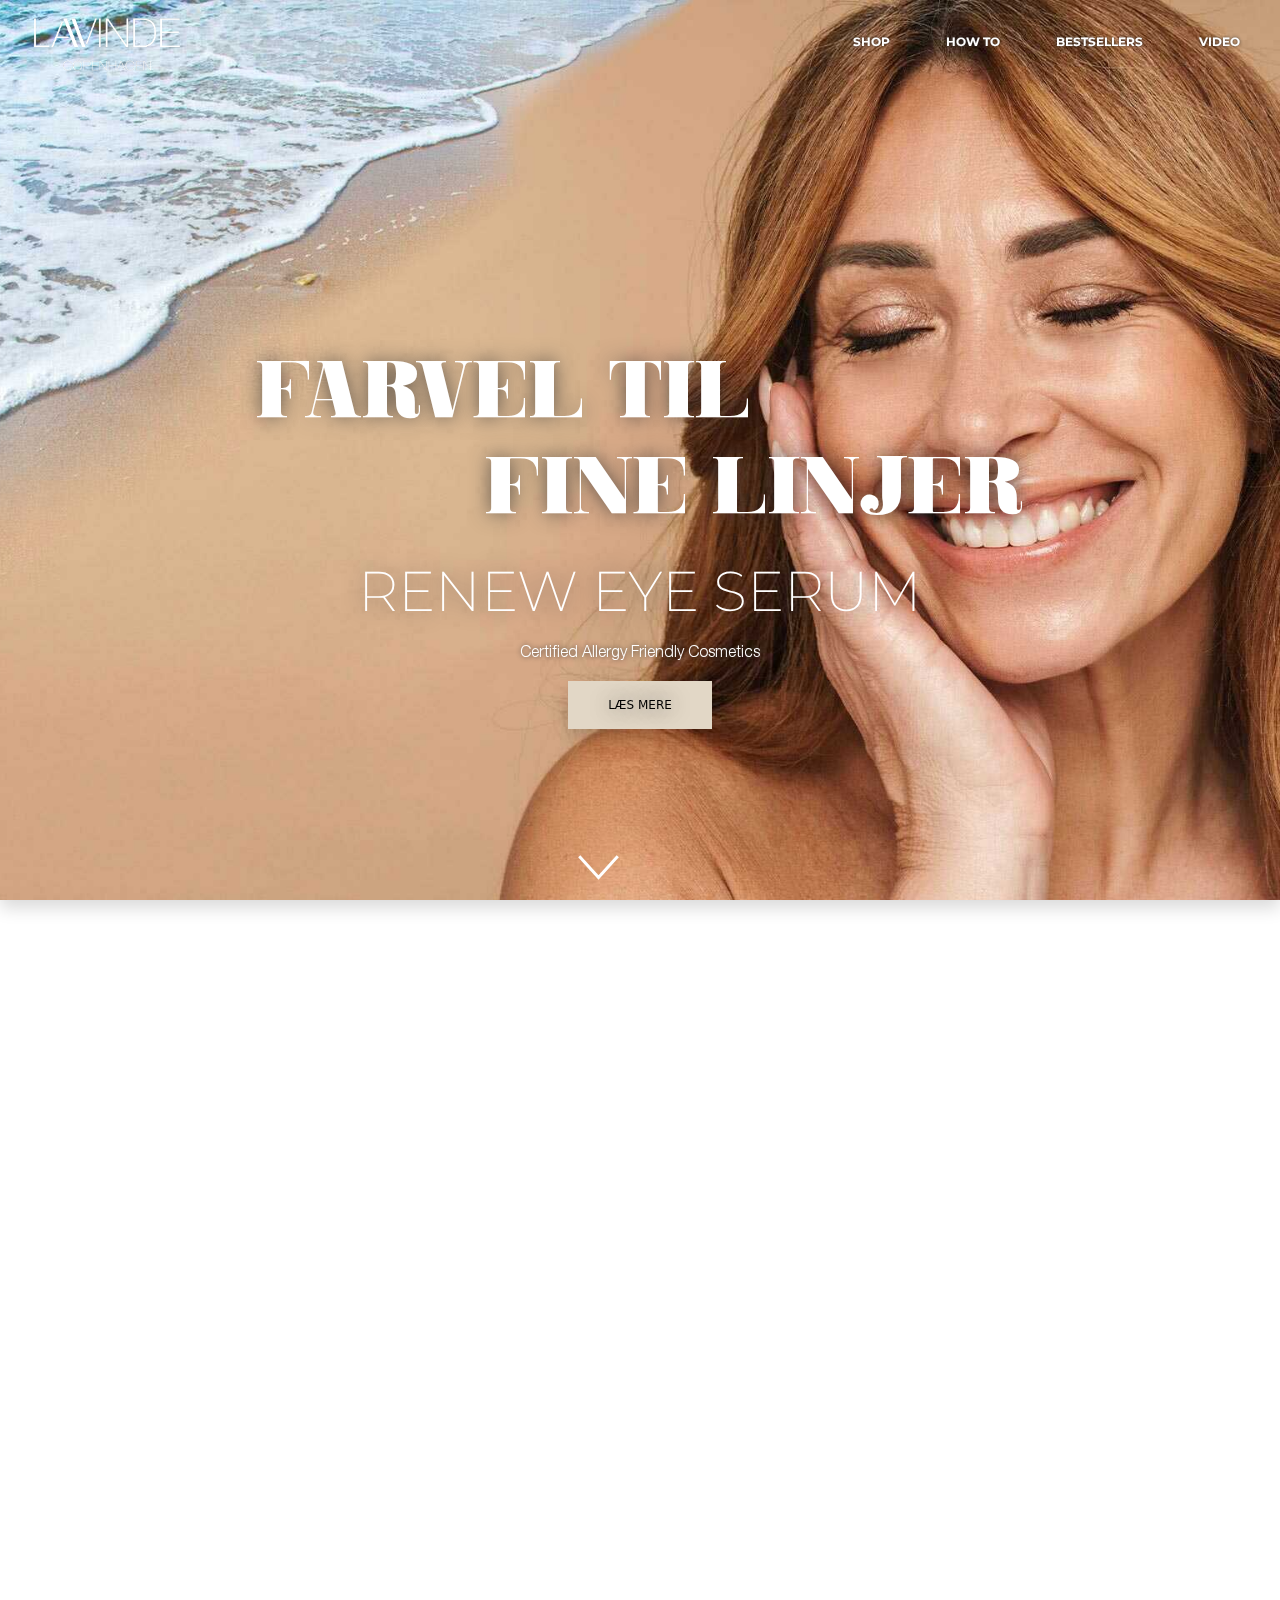
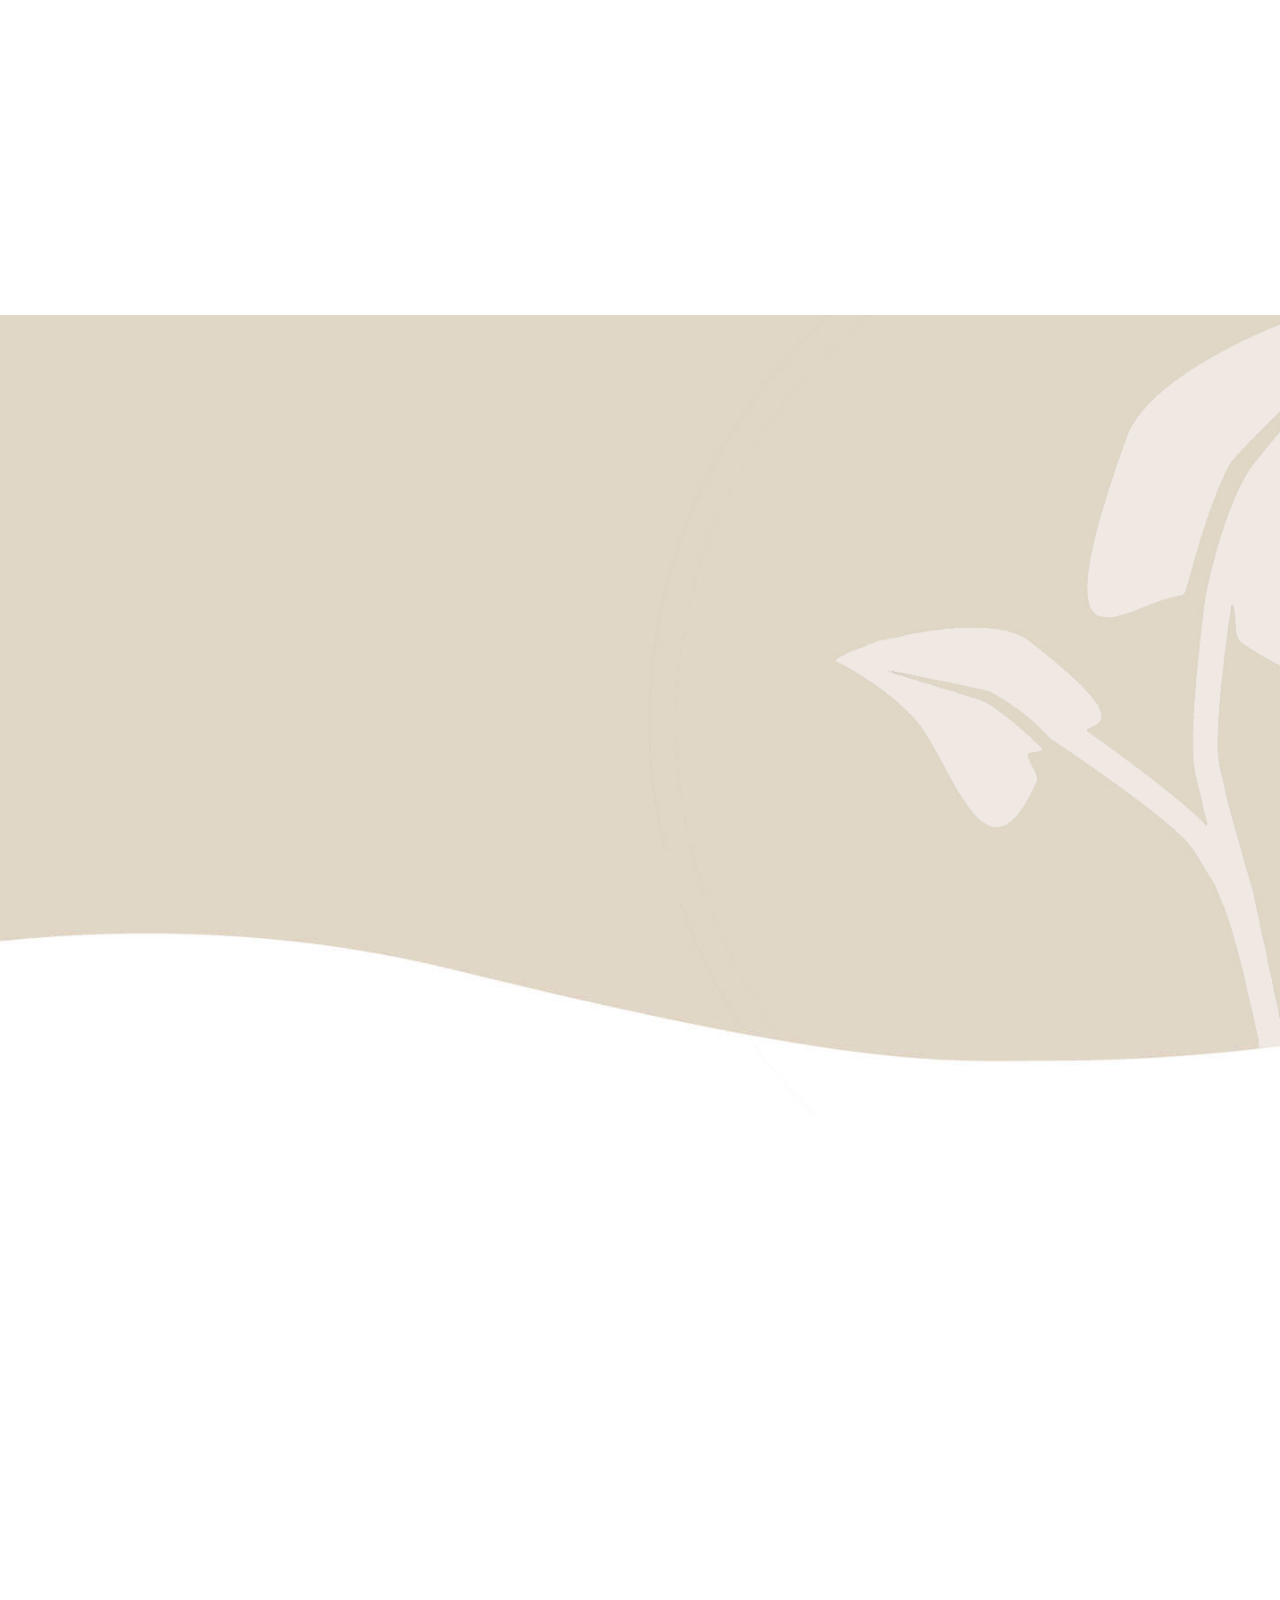
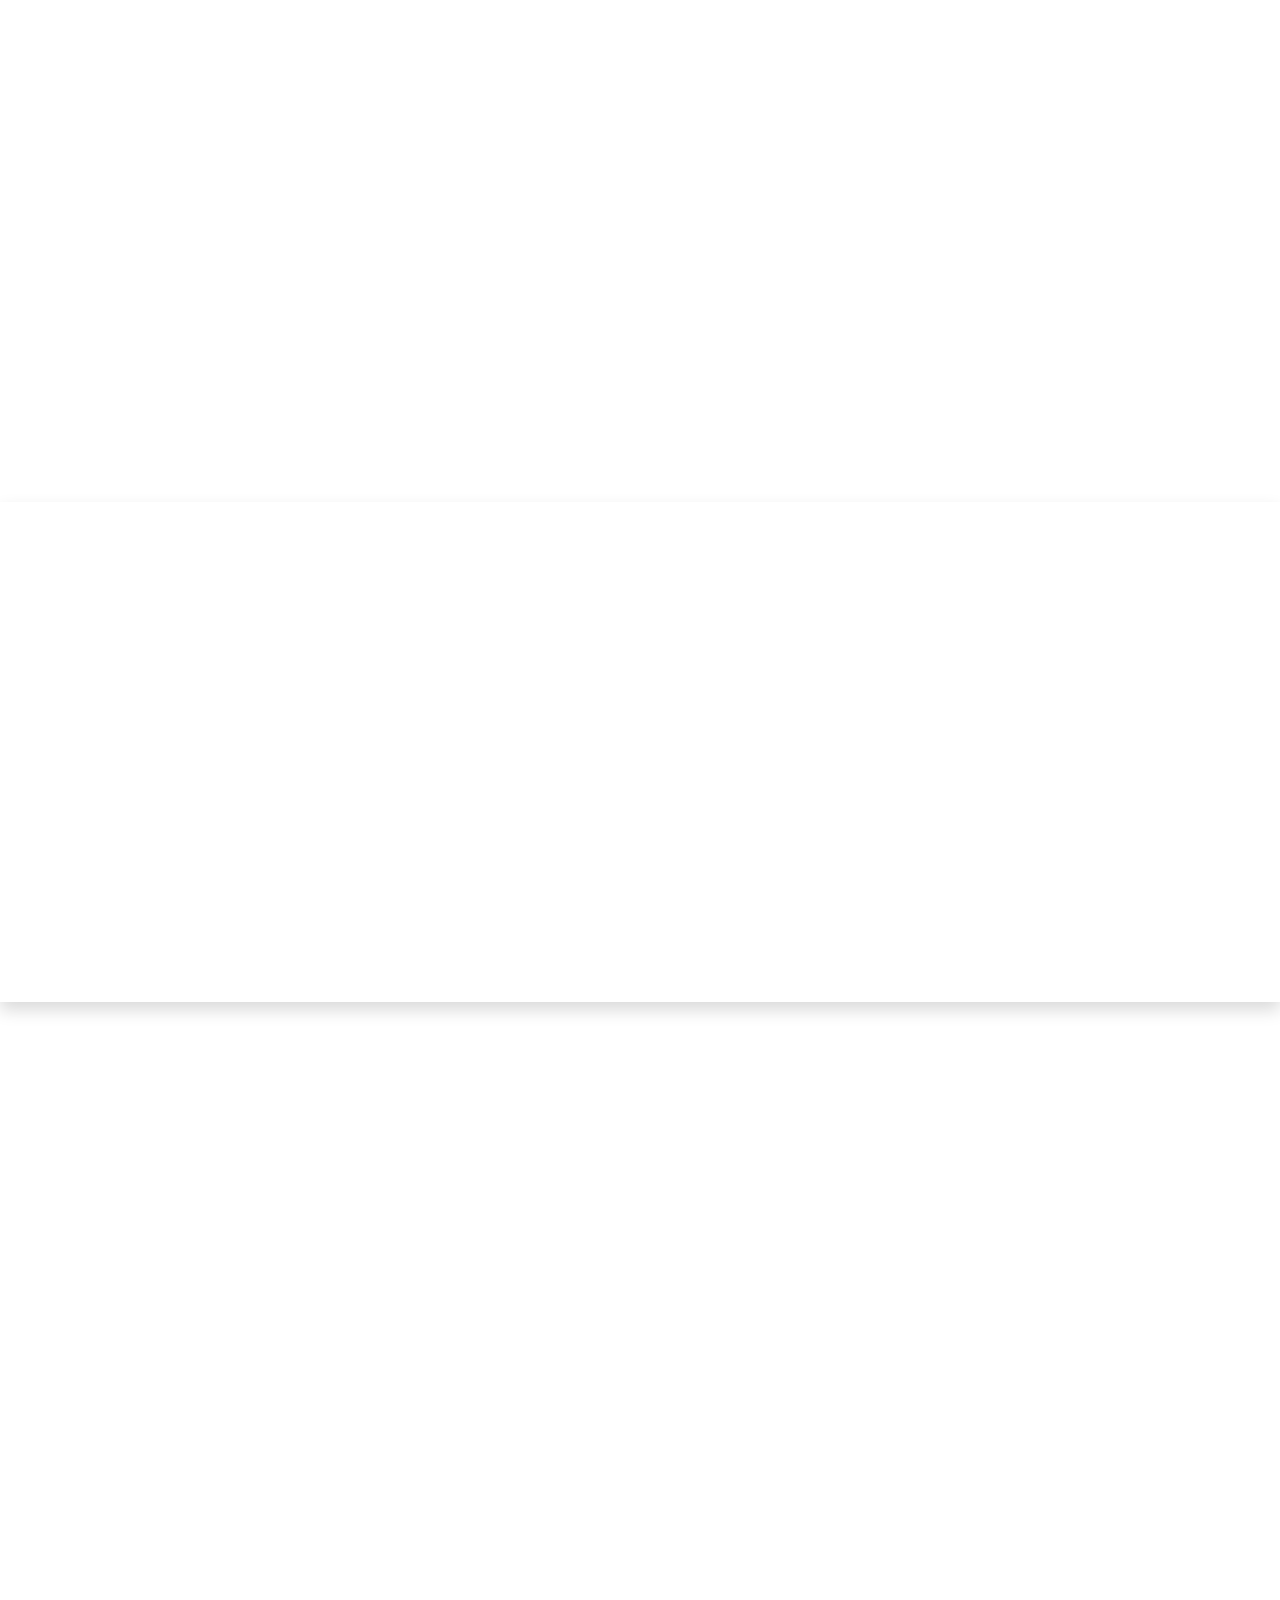
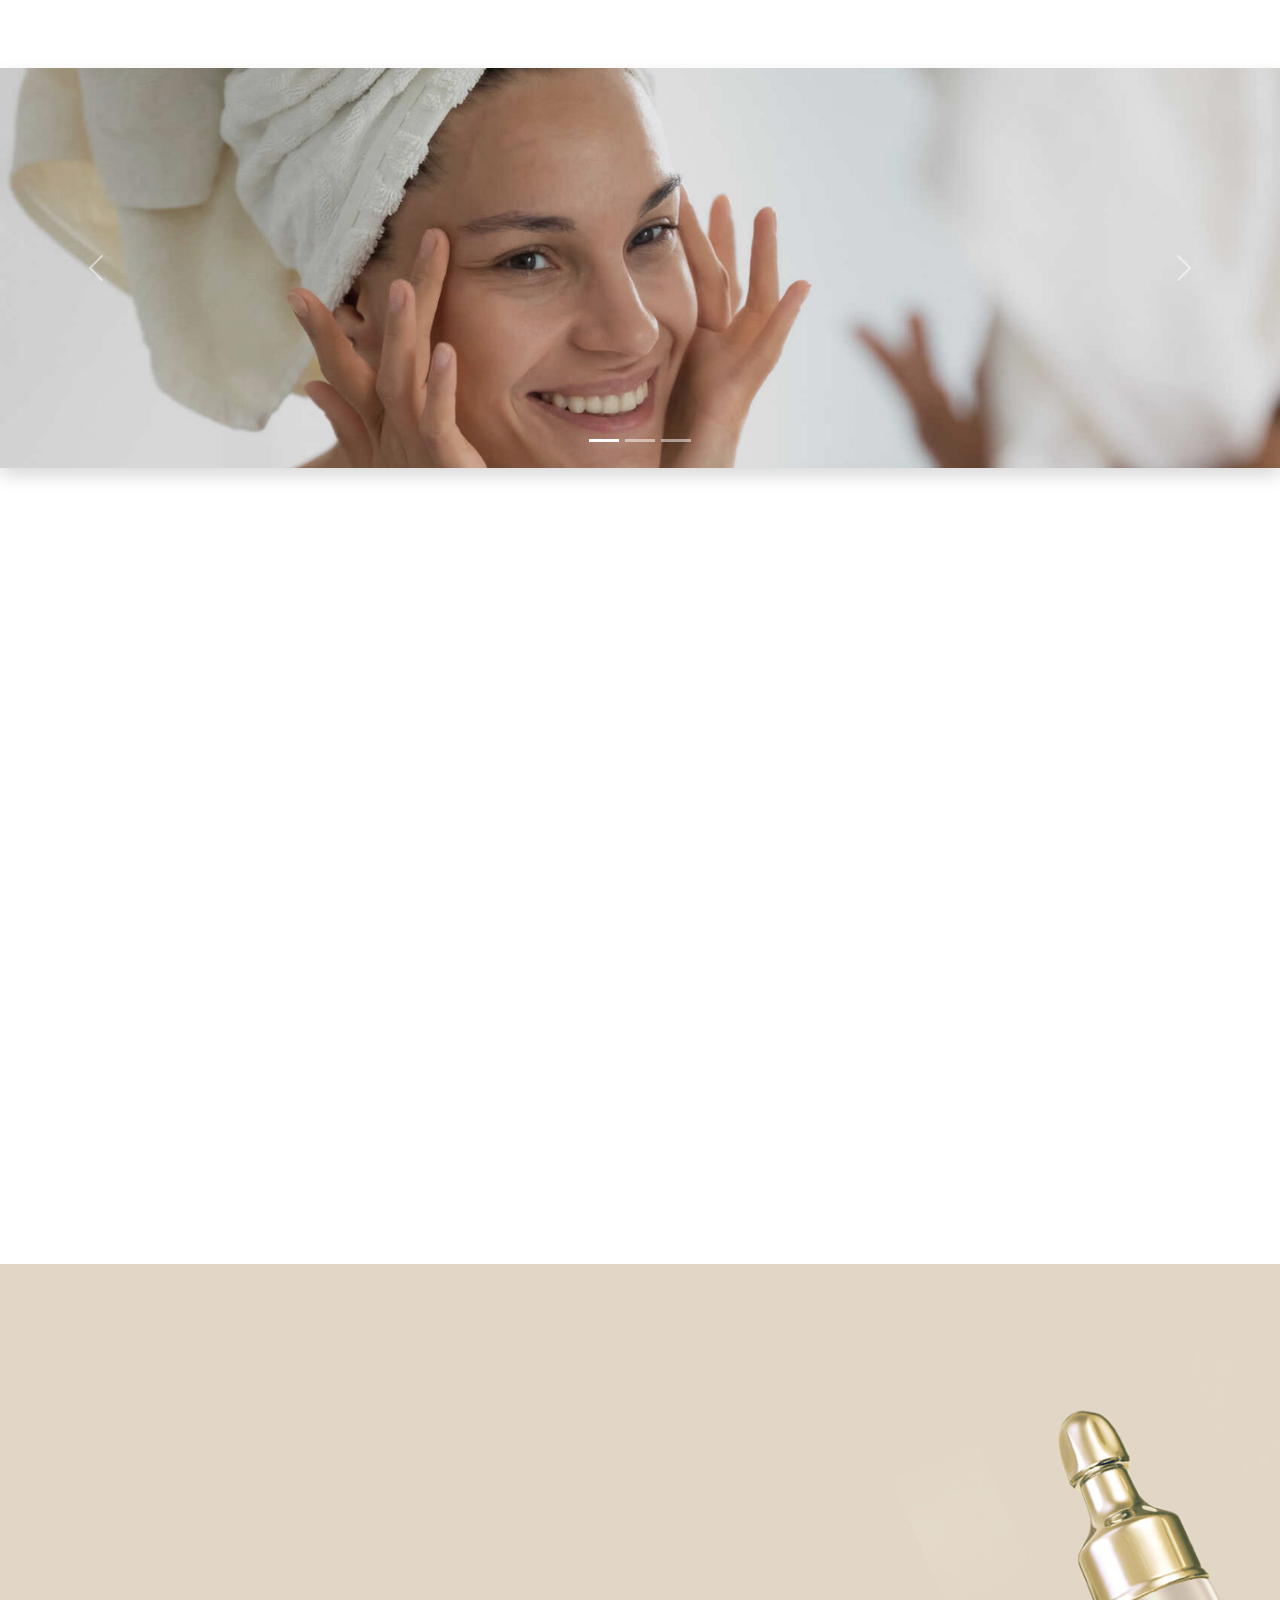
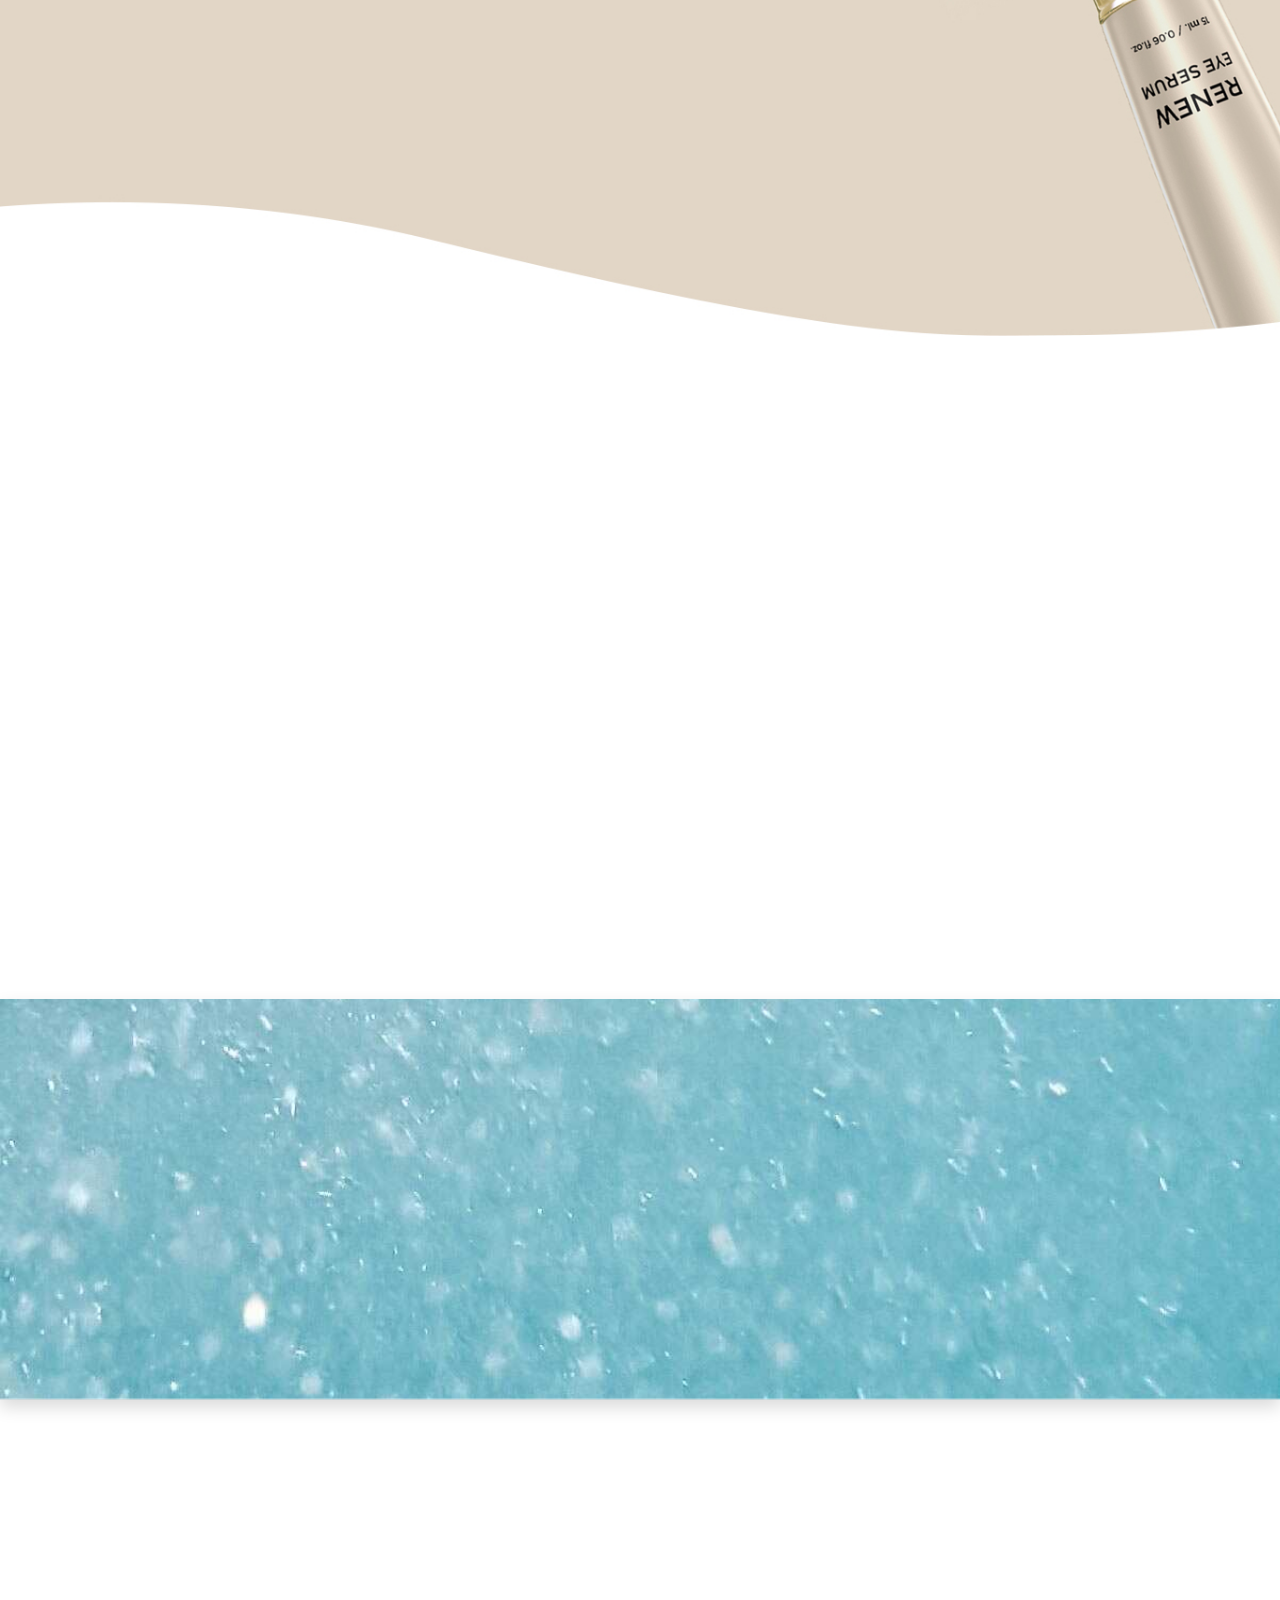
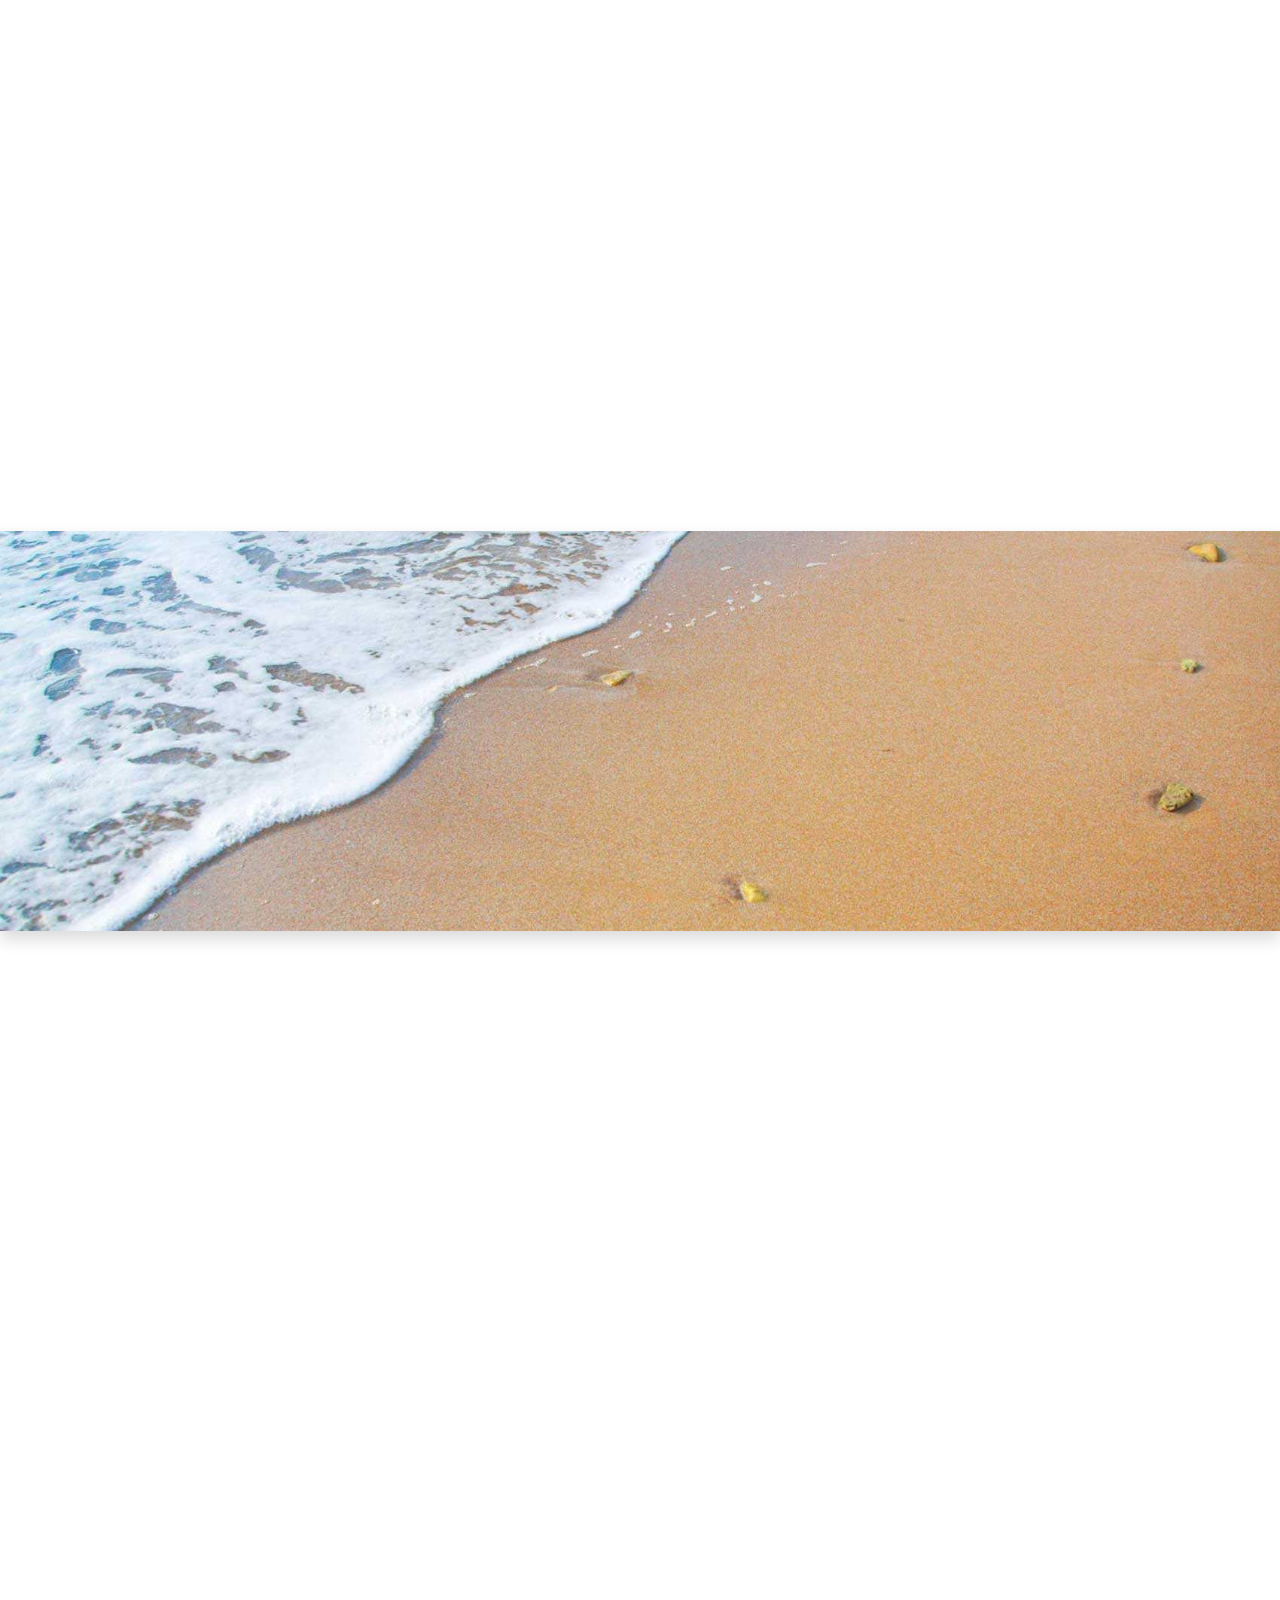
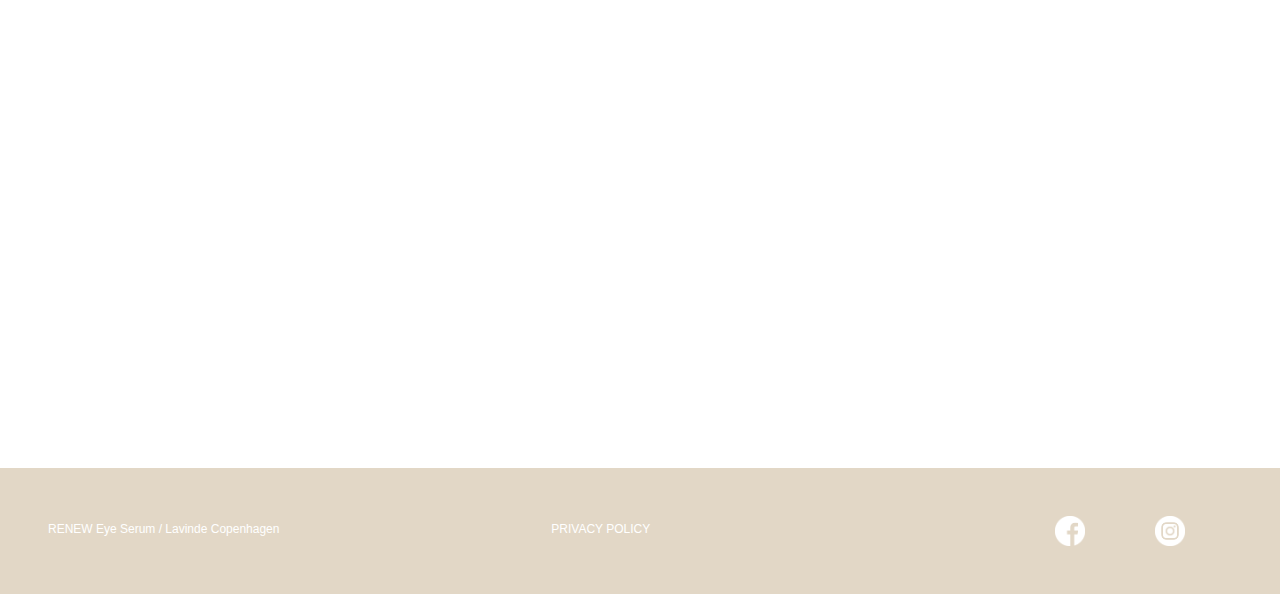
==== commit 56a73d43: "Tilpasset fejl" ====
--- a/index.html
+++ b/index.html
@@ -13,7 +13,10 @@
 	<meta name="author" content="gurlpower.dk">
 	<meta name="viewport" content="width=device-width, initial-scale=1.0">
 
-	<link rel="stylesheet" href="bs/css/bootstrap.min.css">
+	<!-- Bootstrap CSS -->
+	<link href="https://cdn.jsdelivr.net/npm/bootstrap@5.0.0-beta1/dist/css/bootstrap.min.css" rel="stylesheet" integrity="sha384-giJF6kkoqNQ00vy+HMDP7azOuL0xtbfIcaT9wjKHr8RbDVddVHyTfAAsrekwKmP1" crossorigin="anonymous">
+
+	<link rel="stylesheet" href="bs/css/bootstrap.css">
 	<link rel="stylesheet" href="style.css">
 
 	<!--   Emojies
@@ -59,7 +62,6 @@
 		}
 		gtag('js', new Date());
 		gtag('config', 'G-P4QRXKHTQ9');
-
 	</script>
 
 
@@ -68,26 +70,31 @@
 
 <body>
 
-
-
 	<main class="container_fluid">
 
 		<header>
-
-			<nav class="navbar navbar-expand-md">
-				<a class="navbar-brand" href="#splash"><img src="fotos/logo-hvid.png" alt="Lavinde Copenhagen logo" data-aos="zoom-in">
-				</a>
-
-				<button class="navbar-toggler navbar-dark" type="button" data-toggle="collapse" data-target="#myTogglerNav" aria-controls="myTogglerNav" aria-expanded="false" aria-label="Toggle navigation">
-					<span class="navbar-toggler-icon"></span>
-				</button>
-
-				<div class="collapse navbar-collapse" id="myTogglerNav">
-					<div class="navbar-nav ml-auto">
-						<a class="nav-item nav-link" href="https://www.lavinde.com/shop">SHOP</a>
-						<a class="nav-item nav-link" href="#step_1-3">HOW TO</a>
-						<a class="nav-item nav-link" href="#bestsellers">BESTSELLERS</a>
-						<a class="nav-item nav-link" href="#video-section">VIDEO</a>
+			<nav class="navbar navbar-expand-lg">
+				<div class="container-fluid">
+					<a class="navbar-brand" href="#splash"><img src="fotos/logo-hvid.png" alt="Lavinde Copenhagen logo" data-aos="zoom-in">
+					</a>
+					<button class="navbar-toggler navbar-dark" type="button" data-bs-toggle="collapse" data-bs-target="#navbarNav" aria-controls="navbarNav" aria-expanded="false" aria-label="Toggle navigation">
+						<span class="navbar-toggler-icon"></span>
+					</button>
+					<div class="collapse navbar-collapse" id="navbarNav">
+						<ul class="navbar-nav">
+							<li class="nav-item">
+								<a class="nav-item nav-link" href="https://www.lavinde.com/shop">SHOP</a>
+							</li>
+							<li class="nav-item">
+								<a class="nav-item nav-link" href="#step_1-3">HOW TO</a>
+							</li>
+							<li class="nav-item">
+								<a class="nav-item nav-link" href="#bestsellers">BESTSELLERS</a>
+							</li>
+							<li class="nav-item">
+								<a class="nav-item nav-link" href="#video-section">VIDEO</a>
+							</li>
+						</ul>
 					</div>
 				</div>
 			</nav>
@@ -96,13 +103,14 @@
 		<section id="splash" class="shadow">
 			<div class="splash-foto">
 				<div class="splash-text">
-					<div class="display-1 overskrift text-left col-xl-12 col-lg-12 col-md-12 col-sm-12" data-aos="fade-right" data-aos-delay="400">FARVEL TIL</div>
-					<div class="display-1 overskrift text-right col-xl-12 col-lg-12 col-md-12 col-sm-12" data-aos="fade-left" data-aos-delay="600">FINE LINJER </div>
+					<div class="display-1 overskrift1 col-xl-12 col-lg-12 col-md-12 col-sm-12" data-aos="fade-right" data-aos-delay="400">FARVEL TIL</div>
+					<div class="display-1 overskrift2 col-xl-12 col-lg-12 col-md-12 col-sm-12" data-aos="fade-left" data-aos-delay="600">FINE LINJER </div>
 					<div class="display-4 brandnavn text-center col-xl-12 col-lg-12 col-md-12 col-sm-12 my-3" data-aos="zoom-in" data-aos-delay="700">RENEW EYE SERUM</div>
 					<p class="intro text-center col-xl-12 col-lg-12 col-md-12 col-sm-12 my-3" data-aos="zoom-in" data-aos-delay="800">Certified Allergy Friendly Cosmetics</p>
-					<div class="d-flex justify-content-center">
-						<a href="#ingredienser"><button class="btn btn-primary rounded-0 shadow m-auto" data-aos="zoom-in" data-aos-delay="900">LÆS MERE</button></a>
-					</div>
+					<div class="d-flex justify-content-center knap">
+						<a class="btn btn-primary rounded-0 m-auto shadow" href="#ingredienser" role="button" data-aos="zoom-in" data-aos-delay="900">LÆS MERE</a>
+					</div>
+
 				</div>
 			</div>
 
@@ -125,7 +133,7 @@
 				</h4>
 				<h4 class="text-center box_left d-flex justify-content-end" data-aos="fade-left" data-aos-delay="1000">FJERNER MØRKE<br>
 					RANDER</h4>
-				<h4 class="text-center box_right d-flex justify-content-start ml-3 mt-3" data-aos="fade-right" data-aos-delay="1200">ALLERGIMÆRKET</h4>
+				<h4 class="text-center box_right d-flex justify-content-start ml-3" data-aos="fade-right" data-aos-delay="1200">ALLERGIMÆRKET</h4>
 			</div>
 		</section>
 
@@ -205,7 +213,7 @@
 			<h2 class="col-12 p-5 text-center display-4" data-aos="fade-in">BESTSELLERS</h2>
 
 			<div class="card text-center col-xl-4 col-lg-4 col-md-6 col-sm-6" data-aos="fade-up">
-				<img class="static" src="fotos/Beyond.jpg" alt="Beyond Volume and Curl Mascara Lavinde Copenhagen"><img class="active rounded-0" src="gif/Beyond.gif" alt="Beyond Volume and Curl Mascara Lavinde">
+				<img class="static" src="fotos/beyond.jpg" alt="Beyond Volume and Curl Mascara Lavinde Copenhagen"><img class="active rounded-0" src="gif/beyond.gif" alt="Beyond Volume and Curl Mascara Lavinde">
 				<div class="card-body">
 					<h3 class="card-text">BEYOND VOLUME AND CURL MASCARA</h3>
 					<p class="card-text">DKK 195</p>
@@ -214,7 +222,7 @@
 			</div>
 
 			<div class="card text-center col-xl-4 col-lg-4 col-md-6 col-sm-6" data-aos="fade-up" data-aos-delay="400">
-				<img class="static" src="fotos/Hyped.jpg" alt="Hyped Eyelash Serum Lavinde Copenhagen"><img class="active rounded-0" src="gif/Hyped.gif" alt="Hyped Eyelash Serum Lavinde Copenhagen">
+				<img class="static" src="fotos/hyped.jpg" alt="Hyped Eyelash Serum Lavinde Copenhagen"><img class="active rounded-0" src="gif/hyped.gif" alt="Hyped Eyelash Serum Lavinde Copenhagen">
 				<div class="card-body">
 					<h3 class="card-text">HYPED EYELASH SERUM</h3>
 					<p class="card-text">DKK 500</p>
@@ -223,7 +231,7 @@
 			</div>
 
 			<div class="card text-center col-xl-4 col-lg-4 col-md-6 col-sm-6" data-aos="fade-up" data-aos-delay="800">
-				<img class="static" src="fotos/Refreshing.jpg" alt="Refreshing Eye makeup remover Lavinde Copenhagen"><img class="active rounded-0" src="gif/Refreshing.gif" alt="Refreshing Eye makeup remover Lavinde Copenhagen">
+				<img class="static" src="fotos/refreshing.jpg" alt="Refreshing Eye makeup remover Lavinde Copenhagen"><img class="active rounded-0" src="gif/refreshing.gif" alt="Refreshing Eye makeup remover Lavinde Copenhagen">
 				<div class="card-body">
 					<h3 class="card-text">REFRESHING MAKEUP REMOVER</h3>
 					<p class="card-text">DKK 110</p>
@@ -244,25 +252,28 @@
 				<div class="carousel-inner">
 					<div class="carousel-item active">
 						<img src="fotos/morgenrutine.jpg" class="d-block w-100" alt="Deltag i vores event i Magasin">
+						<div class="black-overlay"></div>
 						<div class="carousel-caption d-none d-md-block" data-aos="zoom-in">
 							<div class="display-4 mb-5">HVORDAN SER DIN MORGENRUTINE UD?</div>
-							<h4 class="mb-5">Del din rutine med os på Instagram</h4>
-							<a class="btn btn-primary rounded-0 p-3 mb-5 shadow" href="https://www.instagram.com/renewlavinde" role="button">GÅ TIL INSTAGRAM</a>
+							<h4 class="mb-5">Del din rutine med os på Instagram, så vi kan inspirere hinanden</h4>
+							<a class="btn btn-primary rounded-0 p-3 mb-5 shadow" href="https://www.instagram.com/reneweyeserum" role="button">GÅ TIL INSTAGRAM</a>
 						</div>
 					</div>
 					<div class="carousel-item event">
 						<img src="fotos/event-magasin.jpg" class="d-block w-100" alt="Deltag i vores event i Magasin">
+						<div class="black-overlay"></div>
 						<div class="carousel-caption d-none d-md-block" data-aos="zoom-in">
 							<div class="display-4 mb-5">DELTAG I VORES EVENT</div>
-							<h4 class="mb-5">Magasin d. 05-10-20 og få rådgivning</h4>
+							<h4 class="mb-5">Slå vejen forbi Magasin Kgs. Nytorv i uge 2, hvor vores Lavinde-team står klar med rådgivning, smagsprøver og lykkehjul, hvor du kan vinde lækre præmier!</h4>
 							<a href="https://facebook.com" class="btn btn-primary rounded-0 shadow m-auto">DELTAG HER</a>
 						</div>
 					</div>
 					<div class="carousel-item">
 						<img src="fotos/forhandler.jpg" class="d-block w-100" alt="Find din forhandler">
+						<div class="black-overlay"></div>
 						<div class="carousel-caption d-none d-md-block" data-aos="zoom-in">
 							<div class="display-4 mb-5">FIND DIN FORHANDLER</div>
-							<h4 class="mb-5">Lavinde Copenhagen forhandles blandt andet i Magasin, Matas, Nicehair</h4>
+							<h4 class="mb-5">Du kan finde Lavinde Copenhagens produkter hos over 100 forhandlere! Vi forhandles blandt andet i Magasin, Matas og Nicehair</h4>
 							<a href="https://lavinde.com/forhandler" class="btn btn-primary rounded-0 shadow m-auto">FIND DIN FORHANDLER</a>
 						</div>
 					</div>
@@ -359,9 +370,9 @@
 			<div class="certified-foto d-flex flex-wrap align-content-center">
 				<div class="container row m-auto" data-aos="fade-in">
 					<img src="fotos/allergy.png" alt="Asthma Allergy Nordic" class="col-xl-3 col-lg-3 col-md-6 col-sm-6 col-xs-6 m-auto">
-					<img src="fotos/DBA18.png" alt="Danish Beauty Award 2018" class="col-xl-3 col-lg-3 col-md-6 col-sm-6 col-xs-6 m-auto">
-					<img src="fotos/ScandinavianAward.png" alt="Scandinavian Global Awards 2019" class="col-xl-3 col-lg-3 col-md-3 col-sm-6 col-xs-6 m-auto">
-					<img src="fotos/DBA20.png" alt="Dansih Beauty Award 2020" class="col-xl-3 col-lg-3 col-md-6 col-sm-6 col-xs-6 m-auto">
+					<img src="fotos/dba18.png" alt="Danish Beauty Award 2018" class="col-xl-3 col-lg-3 col-md-6 col-sm-6 col-xs-6 m-auto">
+					<img src="fotos/scandinavianaward.png" alt="Scandinavian Global Awards 2019" class="col-xl-3 col-lg-3 col-md-3 col-sm-6 col-xs-6 m-auto">
+					<img src="fotos/dba20.png" alt="Dansih Beauty Award 2020" class="col-xl-3 col-lg-3 col-md-6 col-sm-6 col-xs-6 m-auto">
 				</div>
 			</div>
 		</section>
@@ -390,21 +401,25 @@
 
 					<!-- Begin Mailchimp Signup Form -->
 					<div class="col-12 text-center pt-5">
-						<link href="//cdn-images.mailchimp.com/embedcode/horizontal-slim-10_7.css" rel="stylesheet" type="text/css">
-						<div id="mc_embed_signup">
-							<form action="https://noirgraphic.us8.list-manage.com/subscribe/post?u=ed21d18ebbee6748d9cea7d27&amp;id=82d1b007ba" method="post" id="mc-embedded-subscribe-form" name="mc-embedded-subscribe-form" class="validate" target="_blank" novalidate>
-								<div id="mc_embed_signup_scroll">
-									<label>
-										<input type="email" value="" name="EMAIL" class="email" id="mce-EMAIL" placeholder="DIN EMAIL" required>
-										<!-- real people should not fill this in and expect good things - do not remove this or risk form bot signups-->
-										<div style="position: absolute; left: -5000px;" aria-hidden="true"><input type="text" name="b_ed21d18ebbee6748d9cea7d27_82d1b007ba" tabindex="-1" value=""></div>
-										<div class="clear"><input type="submit" value="tilmeld" name="subscribe" id="mc-embedded-subscribe" class="button shadow"></div>
-									</label>
-								</div>
-							</form>
-						</div>
-					</div>
-					<!--End mc_embed_signup-->
+
+						<!-- Begin Mailchimp Signup Form -->
+<link href="//cdn-images.mailchimp.com/embedcode/horizontal-slim-10_7.css" rel="stylesheet" type="text/css">
+
+<div id="mc_embed_signup">
+<form action="https://noirgraphic.us8.list-manage.com/subscribe/post?u=ed21d18ebbee6748d9cea7d27&amp;id=82d1b007ba" method="post" id="mc-embedded-subscribe-form" name="mc-embedded-subscribe-form" class="validate" target="_blank" novalidate>
+    <div id="mc_embed_signup_scroll">
+	<label for="mce-EMAIL"></label>
+	<input type="email" value="" name="EMAIL" class="email" id="mce-EMAIL" placeholder="email address" required>
+    <!-- real people should not fill this in and expect good things - do not remove this or risk form bot signups-->
+    <div style="position: absolute; left: -5000px;" aria-hidden="true"><input type="text" name="b_ed21d18ebbee6748d9cea7d27_82d1b007ba" tabindex="-1" value=""></div>
+    <div class="clear"><input type="submit" value="Subscribe" name="subscribe" id="mc-embedded-subscribe" class="button"></div>
+    </div>
+</form>
+</div>
+
+<!--End mc_embed_signup-->
+
+					</div>
 				</div>
 			</div>
 
@@ -420,23 +435,23 @@
 				<div class="col-4"><a href="https://www.instagram.com/p/CIGJVJrANnc/?utm_source=ig_web_copy_link"><img src="fotos/testimonial.jpg" class="shadow" alt="anmeldelse Lavinde Copenhagen"></a></div>
 				<div class="col-4"><a href="www.instagram.com"><img src="fotos/eyecream.jpg" class="shadow" alt="RENEW Eye Serum"></a></div>
 				<div class="col-4"><a href="https://www.instagram.com/p/CIGJXy5ASGM/?utm_source=ig_web_copy_link"><img src="fotos/indhold.jpg" class="shadow" alt="RENEW Eye Serum"></a></div>
-				<div class="col-4"><a href="https://www.instagram.com/p/CIGJWizgbC2/?utm_source=ig_web_copy_link"><img src="fotos/Renew.jpg" class="shadow" alt="RENEW Eye Serum"></a></div>
-			</div>
-		</section>
-
-
-		<footer class="row py-5 some">
-			<div class="col-4 text-right">
+				<div class="col-4"><a href="https://www.instagram.com/p/CIGJWizgbC2/?utm_source=ig_web_copy_link"><img src="fotos/renew.jpg" class="shadow" alt="RENEW Eye Serum"></a></div>
+			</div>
+		</section>
+
+
+		<footer class="row p-5 some">
+			<div class="col-5">
 				<a href="#splash">RENEW Eye Serum / Lavinde Copenhagen</a>
 			</div>
-			<div class="col-4 text-left">
+			<div class="col-5">
 				<a href="privacy_policy.html">PRIVACY POLICY</a>
 			</div>
-			<div class="col-2 text-right">
+			<div class="col-1">
 				<a href="https://www.facebook.com/Lavindecph">
 					<img src="fotos/facebook.png" alt="facebook"></a>
 			</div>
-			<div class="col-2 text-left">
+			<div class="col-1">
 				<a href="https://www.instagram.com/reneweyeserum/">
 					<img src="fotos/insta.png" alt="instagram"></a>
 			</div>
@@ -468,13 +483,12 @@
 		AOS.init({
 			duration: 1200,
 		})
-
 	</script>
 
 
 	<!--Bootstrap Javascript link -->
 
-	<script src="https://cdn.jsdelivr.net/npm/bootstrap@4.5.3/dist/js/bootstrap.bundle.min.js" integrity="sha384-ho+j7jyWK8fNQe+A12Hb8AhRq26LrZ/JpcUGGOn+Y7RsweNrtN/tE3MoK7ZeZDyx" crossorigin="anonymous"></script>
+	<script src="https://cdn.jsdelivr.net/npm/bootstrap@5.0.0-beta1/dist/js/bootstrap.bundle.min.js" integrity="sha384-ygbV9kiqUc6oa4msXn9868pTtWMgiQaeYH7/t7LECLbyPA2x65Kgf80OJFdroafW" crossorigin="anonymous"></script>
 
 
 	<script>
@@ -490,9 +504,26 @@
 				}
 			})
 		})
-
 	</script>
 
-</body>
-
-</html>
+<script>
+
+//Video controls væk
+
+var vids = $("video");
+$.each(vids, function(){
+       this.controls = false;
+});
+//Loop though all Video tags and set Controls as false
+
+$("video").click(function() {
+  //console.log(this);
+  if (this.paused) {
+    this.play();
+  } else {
+    this.pause();
+  }
+});
+	</script>
+
+</body></html>
--- a/style.css
+++ b/style.css
@@ -74,7 +74,7 @@
 #tilmeld-nyhedsbrev h4,
 #carousel .display-4,
 #carousel h4 {
-	text-shadow: 0px 0px 20px rgba(81, 81, 81, 0.91);
+	text-shadow: 0px 1px 17px rgba(51, 51, 51, 0.81);
 	color: white;
 	font-weight: 900;
 }
@@ -85,24 +85,12 @@
 }
 
 
-header img,
-#splash img,
-#ingredienser img,
-#historien-bag-lavinde img,
-#step_1-3 img,
-#bestsellers img,
-#carousel img,
-#3-boxes img,
-#before-and-after img,
-#testimonials img,
-#certified img,
-#video-section img,
-#tilmeld-nyhedsbrev img,
-#insta img,
-footer img {
-	width: 100%;
-	height: auto;
-}
+header img, #splash img, #ingredienser img, #historien-bag-lavinde img, #step_1-3 img, #hav img, #bestsellers img, #carousel img, #3-boxes img, #before-and-after img, #testimonials img, #certified img, #video-section img, #tilmeld-nyhedsbrev img, #insta img, footer img {
+  width: 100%;
+  height: auto;
+}
+
+
 
 /***links***/
 
@@ -158,6 +146,15 @@
 .logo {
 	height: 100px;
 	width: auto;
+}
+
+.black-overlay {
+	position: absolute;
+	top: 0;
+	left: 0;
+	height: 100%;
+	width: 100%;
+	background: rgba(0, 0, 0, 0.1);
 }
 
 
@@ -200,6 +197,13 @@
 .btn:hover,
 .button:hover {
 	transform: scale(1.2);
+
+}
+
+
+
+#splash .knap:hover {
+	transform: scale(1.2);
 }
 
 /*****menu****/
@@ -212,8 +216,10 @@
 
 nav a {
 	font-weight: 900;
-	font-family: 'Montserrat', sans-serif
-}
+	font-family: 'Montserrat', sans-serif;
+	text-shadow: 0px 0px 3px rgba(51, 51, 51, 0.91);
+}
+
 
 nav img {
 	width: 150px;
@@ -222,15 +228,18 @@
 }
 
 .nav-link {
-	color: white !important;
 	font-size: 12px;
+	color: white;
+	font-weight: bold;
 }
 
 .nav-link {
 	margin: 0px 20px;
 }
 
-
+.navbar-collapse {
+	justify-content: flex-end;
+}
 
 
 /**splash header **/
@@ -246,6 +255,7 @@
 
 #splash {
 	overflow: hidden;
+
 }
 
 .splash-text {
@@ -254,6 +264,9 @@
 	text-shadow: 0px 0px 20px rgba(51, 51, 51, 0.71);
 }
 
+.splash-text p {
+	text-shadow: 0px 0px 5px rgba(51, 51, 51, 0.91);
+}
 #splash {
 	margin: 0px;
 }
@@ -261,6 +274,14 @@
 #splash .btn {
 	margin-left: 270px;
 	margin-top: 50px;
+}
+
+.overskrift2 {
+	text-align: right;
+}
+
+.overskrift1 {
+	text-align: left;
 }
 
 /***pil ned på splash***/
@@ -271,9 +292,9 @@
 	height: 25px;
 	background-size: 100%;
 	position: absolute;
-	z-index: 1;
+	z-index: 100;
 	top: 855px;
-	left: 47%;
+	left: 45%;
 }
 
 
@@ -340,7 +361,7 @@
 .certified-foto img {
 	height: 230px;
 	padding: 20px;
-	width: auto;
+	width: 230px;
 }
 
 
@@ -453,6 +474,10 @@
 	overflow: hidden;
 }
 
+.emballage h4 {
+	z-index: 100;
+}
+
 /***testimonials***/
 
 #testimonials .card-text {
@@ -528,9 +553,6 @@
 	height: 351px;
 }
 
-video::-webkit-media-controls {
-	display: none !important;
-}
 
 
 
@@ -646,22 +668,7 @@
 
 /*
 
-**preloader**
-
-.preloader {
-	position: absolute;
-	top: 0;
-	left: 0;
-	width: 100%;
-	height: 100%;
-	z-index: 9999;
-	background-image: url('videoer/spinner.gif');
-	background-repeat: no-repeat;
-	background-color: #2B2C2E;
-	background-position: center;
-}
-
-*/
+
 
 
 
@@ -762,7 +769,7 @@
 	.certified-foto img {
 		height: 150px;
 		padding: 20px;
-		width: auto;
+		width: 150px;
 	}
 
 	.text h3 {
@@ -772,13 +779,23 @@
 }
 
 
-
+@media (max-width:991px) {
+
+	#navbarNav {
+		background-color: rgba(226, 215, 198, 0.73);
+		padding: 20px;
+	}
+
+	header a:hover {
+		transform: scale(1);
+	}
+
+}
 
 /*ipad og under*/
 
 @media (max-width:835px) {
 	#splash .btn {
-		margin-left: 20vw;
 		margin-top: 50px;
 	}
 
@@ -798,7 +815,7 @@
 
 @media (max-width:767.98px) {
 	.emballage {
-		background-image: url(fotos/Renew.jpg);
+		background-image: url(fotos/renew.jpg);
 		background-size: cover;
 		max-width: 450px;
 		height: auto;
@@ -859,15 +876,13 @@
 
 	.splash-foto {
 		height: 650px;
-		background-position: 175vw;
+		background-position: 125vw;
 
 	}
 
 	.splash-text {
-		text-shadow: 0px 0px 20px rgba(51, 51, 51, 0.91);
-		margin: 120px
-	}
-
+		margin-top: 290px;
+	}
 
 
 	#splash_arrow {
@@ -880,7 +895,7 @@
 	}
 
 	.certified-foto img {
-		width: auto;
+		width: 175px;
 		height: 175px;
 	}
 
@@ -892,8 +907,9 @@
 
 @media (max-width:600px) {
 
-	#splash .btn {
-		margin-left: 25vw;
+	.splash-foto {
+		background-position: 165vw;
+
 	}
 
 	#havvideo {
@@ -912,7 +928,7 @@
 	}
 
 	.splash-text {
-		margin-top: 290px;
+		margin-top: 325px;
 		margin-left: 10vw;
 		margin-right: 10vw;
 	}
@@ -928,3 +944,26 @@
 
 	}
 }
+
+/*Alt under iphone 6/7 */
+
+@media (max-width:400px) {
+
+	.nyhedsbrev_foto {
+		height: 500px;
+	}
+
+	#certified img {
+		width: 150px;
+		height: 150px;
+	}
+
+	#video-section h3,
+	#before-and-after h2 {
+		font-size: 20px !important;
+	}
+
+	#historien-bag-lavinde {
+		height: 1300px;
+	}
+	}
